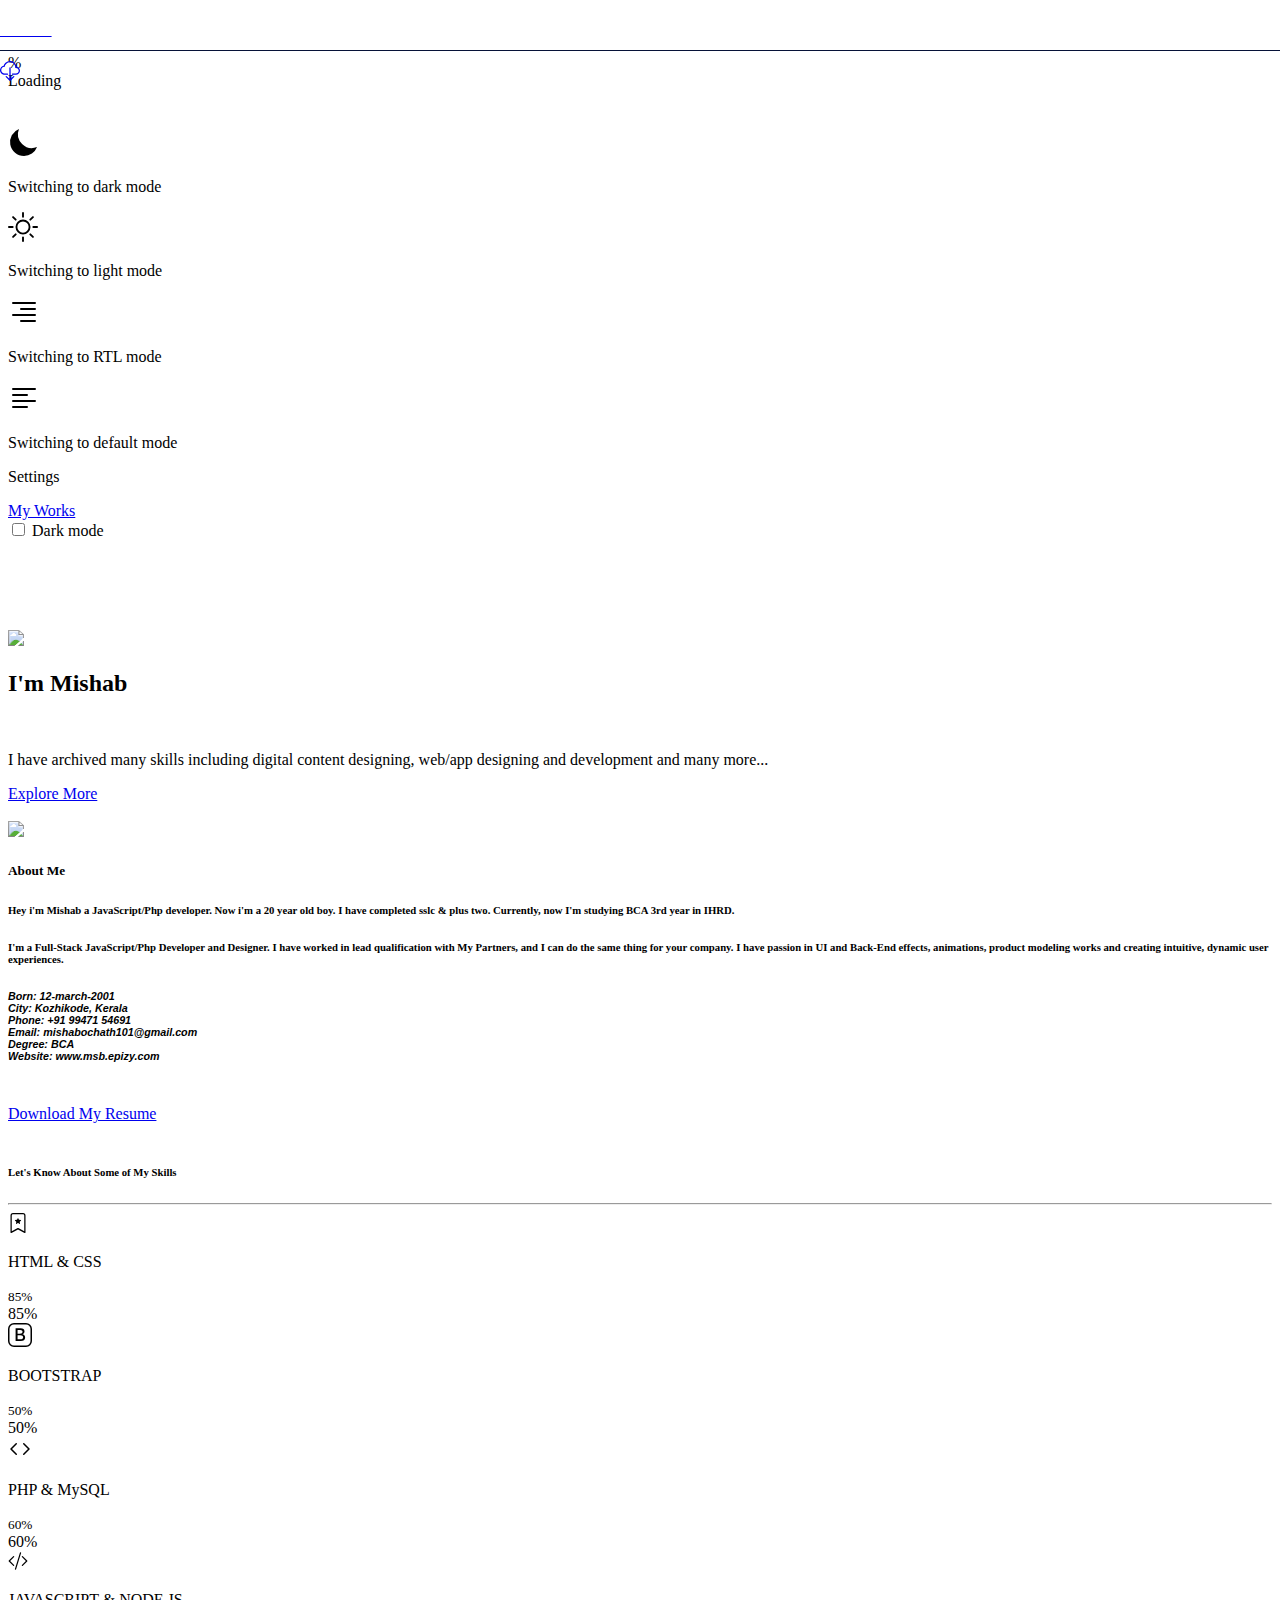
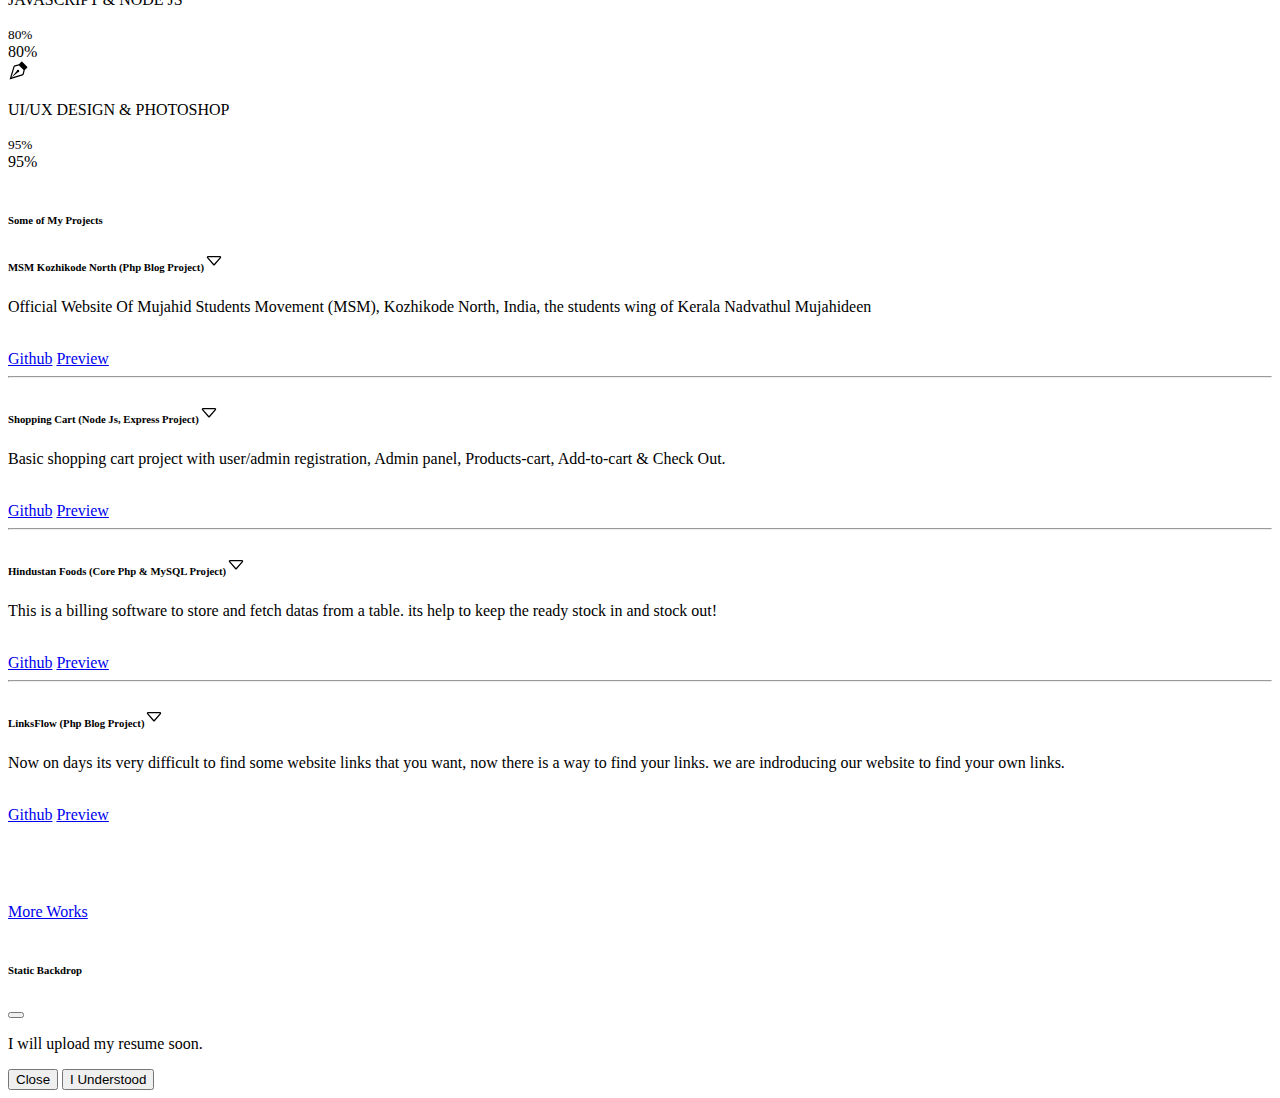
==== index.html @ 10e44c05 "Update index.html" ====
<!DOCTYPE html>
<html lang="en">

<head>
  <meta charset="utf-8">
  <meta name="viewport" content="width=device-width, initial-scale=1">
  <meta name="description" content="Mishab - Web/App Developer & Designer">
  <meta http-equiv="X-UA-Compatible" content="IE=edge">
  <meta name="theme-color" content="#0134d4">
  <meta name="apple-mobile-web-app-capable" content="yes">
  <meta name="apple-mobile-web-app-status-bar-style" content="black">
  <!-- Title-->
  <title>Mishab - Web/App Developer & Designer</title>
  <!-- Fonts-->
  <link rel="preconnect" href="https://fonts.gstatic.com/">
  <link
    href="https://fonts.googleapis.com/css2?family=Public+Sans:ital,wght@0,100;0,200;0,300;0,400;0,500;0,600;0,700;0,800;0,900;1,100;1,200;1,300;1,400;1,500;1,600;1,700;1,800;1,900&amp;display=swap"
    rel="stylesheet">
  <!-- Favicon-->
  <!-- <link rel="icon" href="img/core-img/favicon.ico">
  <link rel="apple-touch-icon" href="img/icons/icon-96x96.png">
  <link rel="apple-touch-icon" sizes="152x152" href="img/icons/icon-152x152.png">
  <link rel="apple-touch-icon" sizes="167x167" href="img/icons/icon-167x167.png">
  <link rel="apple-touch-icon" sizes="180x180" href="img/icons/icon-180x180.png"> -->
  <!-- CSS Libraries-->
  <link rel="stylesheet" href="css/bootstrap.min.css">
  <link rel="stylesheet" href="css/animate.css">
  <link rel="stylesheet" href="css/owl.carousel.min.css">
  <link rel="stylesheet" href="css/font-awesome.min.css">
  <link rel="stylesheet" href="css/bootstrap-icons.css">
  <link rel="stylesheet" href="css/magnific-popup.css">
  <link rel="stylesheet" href="css/ion.rangeSlider.min.css">
  <link rel="stylesheet" href="css/dataTables.bootstrap4.min.css">
  <link rel="stylesheet" href="css/apexcharts.css">
  <link rel="stylesheet" href="css/fontstyle.css">
  <link rel="stylesheet" href="css/prestyle.css">

  <!-- Core Stylesheet-->
  <link rel="stylesheet" href="style.css">
  <!-- Web App Manifest-->
  <link rel="manifest" href="manifest.json">
</head>
<style>
  .header-area {
    -webkit-transition-duration: 500ms;
    transition-duration: 500ms;
    background-color: #ffffff;
    width: 100%;
    height: 50px;
    position: fixed;
    top: 0;
    left: 0;
    right: 0;
    z-index: 1000;
    border-bottom: 1px solid #061238;
  }

  h2.b {
    visibility: hidden;
  }

  .div2 {
    font: 800 40px system-ui;
    font-weight: 600;
    font-size: 2.5rem;
    color: #0e76a8;
    margin-right: 1rem;
  }
</style>

<body>
  <!-- Preloader-->
  <div class="preloader d-flex align-items-center justify-content-center" id="preloader">
    <div class="container1">
      <div class="div2" id="value">100</div>
      <div class="part3">
        %
      </div>
      <div class="part1">
        Loading
      </div>
    </div><br><br>


    <div class="loader">
      <div class="loading">
      </div>
    </div>
  </div>
  <!-- Internet Connection Status-->
  <div class="internet-connection-status" id="internetStatus"></div>
  <div class="dark-mode-switching">
    <div class="d-flex w-100 h-100 align-items-center justify-content-center">
      <div class="dark-mode-text text-center"><svg xmlns="http://www.w3.org/2000/svg" width="32" height="32"
          fill="currentColor" class="bi bi-moon" viewBox="0 0 16 16">
          <path fill-rule="evenodd"
            d="M14.53 10.53a7 7 0 0 1-9.058-9.058A7.003 7.003 0 0 0 8 15a7.002 7.002 0 0 0 6.53-4.47z" />
        </svg>
        <p class="mb-0">Switching to dark mode</p>
      </div>
      <div class="light-mode-text text-center"><svg xmlns="http://www.w3.org/2000/svg" width="30" height="30"
          fill="currentColor" class="bi bi-brightness-high" viewBox="0 0 16 16">
          <path
            d="M8 11a3 3 0 1 1 0-6 3 3 0 0 1 0 6zm0 1a4 4 0 1 0 0-8 4 4 0 0 0 0 8zM8 0a.5.5 0 0 1 .5.5v2a.5.5 0 0 1-1 0v-2A.5.5 0 0 1 8 0zm0 13a.5.5 0 0 1 .5.5v2a.5.5 0 0 1-1 0v-2A.5.5 0 0 1 8 13zm8-5a.5.5 0 0 1-.5.5h-2a.5.5 0 0 1 0-1h2a.5.5 0 0 1 .5.5zM3 8a.5.5 0 0 1-.5.5h-2a.5.5 0 0 1 0-1h2A.5.5 0 0 1 3 8zm10.657-5.657a.5.5 0 0 1 0 .707l-1.414 1.415a.5.5 0 1 1-.707-.708l1.414-1.414a.5.5 0 0 1 .707 0zm-9.193 9.193a.5.5 0 0 1 0 .707L3.05 13.657a.5.5 0 0 1-.707-.707l1.414-1.414a.5.5 0 0 1 .707 0zm9.193 2.121a.5.5 0 0 1-.707 0l-1.414-1.414a.5.5 0 0 1 .707-.707l1.414 1.414a.5.5 0 0 1 0 .707zM4.464 4.465a.5.5 0 0 1-.707 0L2.343 3.05a.5.5 0 1 1 .707-.707l1.414 1.414a.5.5 0 0 1 0 .708z" />
        </svg>
        <p class="mb-0">Switching to light mode</p>
      </div>
    </div>
  </div>
  <!-- RTL mode switching-->
  <div class="rtl-mode-switching">
    <div class="d-flex w-100 h-100 align-items-center justify-content-center">
      <div class="rtl-mode-text text-center"><svg xmlns="http://www.w3.org/2000/svg" width="32" height="32"
          fill="currentColor" class="bi bi-text-right" viewBox="0 0 16 16">
          <path fill-rule="evenodd"
            d="M6 12.5a.5.5 0 0 1 .5-.5h7a.5.5 0 0 1 0 1h-7a.5.5 0 0 1-.5-.5zm-4-3a.5.5 0 0 1 .5-.5h11a.5.5 0 0 1 0 1h-11a.5.5 0 0 1-.5-.5zm4-3a.5.5 0 0 1 .5-.5h7a.5.5 0 0 1 0 1h-7a.5.5 0 0 1-.5-.5zm-4-3a.5.5 0 0 1 .5-.5h11a.5.5 0 0 1 0 1h-11a.5.5 0 0 1-.5-.5z" />
        </svg>
        <p class="mb-0">Switching to RTL mode</p>
      </div>
      <div class="ltr-mode-text text-center"><svg xmlns="http://www.w3.org/2000/svg" width="32" height="32"
          fill="currentColor" class="bi bi-text-left" viewBox="0 0 16 16">
          <path fill-rule="evenodd"
            d="M2 12.5a.5.5 0 0 1 .5-.5h7a.5.5 0 0 1 0 1h-7a.5.5 0 0 1-.5-.5zm0-3a.5.5 0 0 1 .5-.5h11a.5.5 0 0 1 0 1h-11a.5.5 0 0 1-.5-.5zm0-3a.5.5 0 0 1 .5-.5h7a.5.5 0 0 1 0 1h-7a.5.5 0 0 1-.5-.5zm0-3a.5.5 0 0 1 .5-.5h11a.5.5 0 0 1 0 1h-11a.5.5 0 0 1-.5-.5z" />
        </svg>
        <p class="mb-0">Switching to default mode</p>
      </div>
    </div>
  </div>
  <div id="setting-popup-overlay"></div>
  <!-- Setting Popup Card-->
  <div class="card setting-popup-card shadow-lg" id="settingCard">
    <div class="card-body">
      <div class="container">
        <div class="setting-heading d-flex align-items-center justify-content-between mb-3">
          <p class="mb-0">Settings</p><a class="btn-close" id="settingCardClose" href="#"></a>
        </div>
        <!-- <div class="single-setting-panel">
                    <div class="form-check form-switch mb-2">
                        <input class="form-check-input" type="checkbox" id="availabilityStatus" checked>
                        <label class="form-check-label" for="availabilityStatus">Availability status</label>
                    </div>
                </div>-->
        <div class="single-setting-panel">
          <div class="form-check form-switch mb-2">
            <a href="works.html" class="form-check-label" for="sendMeNotifications">My Works</a>
          </div>
        </div>
        <div class="single-setting-panel">
          <div class="form-check form-switch mb-2">
            <input class="form-check-input" type="checkbox" id="darkSwitch">
            <label class="form-check-label" for="darkSwitch">Dark mode</label>
          </div>
        </div>
        <!-- <div class="single-setting-panel">
                    <div class="form-check form-switch">
                        <input class="form-check-input" type="checkbox" id="rtlSwitch">
                        <label class="form-check-label" for="rtlSwitch">RTL mode</label>
                    </div>
                </div> -->
      </div>
    </div>
  </div>

  <div class="header-area bg-dark" id="headerArea">
    <div class="container">
      <!-- Paste your Header Content from here-->
      <!-- # Header Five Layout-->
      <!-- # Copy the code from here ...-->
      <!-- Header Content-->
      <div
        class="header-content header-style-three position-relative d-flex align-items-center justify-content-between">
        <!-- Navbar Toggler-->
        <div class="navbar--toggler" id="settingTriggerBtn">
          <div class="span-wrap"><a class="setting-trigger-btn" id="settingTriggerBtn" href="#"></a><span
              class="d-block"></span><span class="d-block"></span><span class="d-block"></span>
          </div>
        </div>
        <!-- Logo Wrapper-->
        <div class="logo-wrapper mt-2"><a href="index.html">
            <h4>
              <font color="white">Mishab</font>
            </h4>
          </a></div>
        <!-- User Profile-->
        <div class="shadow user-profile-wrapper"><a class="shadow user-profile-trigger-btn" href="#"><svg
              xmlns="http://www.w3.org/2000/svg" width="20" height="20" fill="currentColor" class="bi bi-cloud-download"
              viewBox="0 0 16 16">
              <path
                d="M4.406 1.342A5.53 5.53 0 0 1 8 0c2.69 0 4.923 2 5.166 4.579C14.758 4.804 16 6.137 16 7.773 16 9.569 14.502 11 12.687 11H10a.5.5 0 0 1 0-1h2.688C13.979 10 15 8.988 15 7.773c0-1.216-1.02-2.228-2.313-2.228h-.5v-.5C12.188 2.825 10.328 1 8 1a4.53 4.53 0 0 0-2.941 1.1c-.757.652-1.153 1.438-1.153 2.055v.448l-.445.049C2.064 4.805 1 5.952 1 7.318 1 8.785 2.23 10 3.781 10H6a.5.5 0 0 1 0 1H3.781C1.708 11 0 9.366 0 7.318c0-1.763 1.266-3.223 2.942-3.593.143-.863.698-1.723 1.464-2.383z" />
              <path
                d="M7.646 15.854a.5.5 0 0 0 .708 0l3-3a.5.5 0 0 0-.708-.708L8.5 14.293V5.5a.5.5 0 0 0-1 0v8.793l-2.146-2.147a.5.5 0 0 0-.708.708l3 3z" />
            </svg></a></div>
      </div>
      <!-- # Header Three Layout End-->
    </div>
  </div>
  <!-- Hero Block Wrapper-->
  <div class="hero-block-wrapper bg-dark">
    <!-- Styles--><br><br>
    <div class="hero-block-styles mt-3"><br>
      <div class="hb-styles1" style="background-image: url('img/core-img/dot.png')"></div>
      <div class="hb-styles2"></div>
      <div class="hb-styles3"></div>
    </div>
    <div class="container">
      <!-- Skip Page-->

      <!-- Hero Block Content--><br><br>
      <div class="hero-block-content mt-12"><img class="mb-4" src="img/bg-img/me1.png">
        <h2 class="display-4 text-white mb-1">I'm Mishab</h2>
        <p class="pl-12">
          <font color="white">
            I'm a<br> </font>
          <font color="red">
            <strong>
              <span2></span>
            </strong>
          </font>

        </p>
        <p class="text-white mb-4">I have archived many skills including digital content designing,
          web/app designing and development and many more... </p><a class="btn btn-danger btn-creative btn-lg w-100"
          href="#start">Explore More</a>
      </div>
    </div>
  </div><br>
  <!-- <div class="page-content-wrapper py-3"> -->
  <div class="container">
    <div class="card image-gallery-card direction-rtl mb-12" id="start">
      <div class="card-body"><img class="mb-3 rounded" src="img/bg-img/me2.jpg">
        <strong>
          <h5>About Me</h5>
        </strong>
        <h6>Hey i'm Mishab a JavaScript/Php developer. Now i'm a 20 year old boy. I have completed sslc & plus
          two.
          Currently, now I'm studying BCA 3rd year in IHRD.
        </h6>
        <h6>I'm a Full-Stack JavaScript/Php Developer and Designer. I have worked in lead qualification with
          My Partners, and
          I can do the same thing for your company. I have passion in UI and Back-End effects, animations,
          product
          modeling works
          and creating intuitive, dynamic user experiences.</h6>
        <h6 class="" data-wow-delay=".7s" data-wow-duration="500ms" id="about-icons"
          style="visibility: visible; animation-duration: 500ms; animation-delay: 0.7s; animation-name: fadeInUp; font-family: 'Quicksand', sans-serif;">
          <i class="fa fa-angle-right"><span> Born: </span>12-march-2001</i><br>
          <i class="fa fa-angle-right"><span> City: </span> Kozhikode, Kerala</i><br>
          <i class="fa fa-angle-right"><span> Phone: </span> +91 99471 54691</i><br>
          <i class="fa fa-angle-right"><span> Email: </span> mishabochath101@gmail.com</i><br>
          <i class="fa fa-angle-right"><span> Degree: </span> BCA</i><br>
          <i class="fa fa-angle-right"><span> Website: </span> www.msb.epizy.com</i><br>
        </h6><br><a class="btn btn-primary mb-4" href="#" data-bs-toggle="modal" data-bs-target="#cs">Download
          My
          Resume</a>
      </div>
    </div><br>


    <div class="card">
      <div class="card-body">
        <div class="element-heading mt-1">
          <h6>Let's Know About Some of My Skills</h6>
        </div>
        <hr>


        <!-- Single Skill Progress Bar-->
        <div class="skill-progress-bar d-flex align-items-center">
          <!-- Skill Icon-->
          <div class="skill-icon text-danger shadow-sm"><svg xmlns="http://www.w3.org/2000/svg" width="20" height="20"
              fill="currentColor" class="bi bi-bookmark-star" viewBox="0 0 16 16">
              <path
                d="M7.84 4.1a.178.178 0 0 1 .32 0l.634 1.285a.178.178 0 0 0 .134.098l1.42.206c.145.021.204.2.098.303L9.42 6.993a.178.178 0 0 0-.051.158l.242 1.414a.178.178 0 0 1-.258.187l-1.27-.668a.178.178 0 0 0-.165 0l-1.27.668a.178.178 0 0 1-.257-.187l.242-1.414a.178.178 0 0 0-.05-.158l-1.03-1.001a.178.178 0 0 1 .098-.303l1.42-.206a.178.178 0 0 0 .134-.098L7.84 4.1z" />
              <path
                d="M2 2a2 2 0 0 1 2-2h8a2 2 0 0 1 2 2v13.5a.5.5 0 0 1-.777.416L8 13.101l-5.223 2.815A.5.5 0 0 1 2 15.5V2zm2-1a1 1 0 0 0-1 1v12.566l4.723-2.482a.5.5 0 0 1 .554 0L13 14.566V2a1 1 0 0 0-1-1H4z" />
            </svg>
          </div>
          <!-- Skill Data-->
          <div class="skill-data">
            <!-- Skill Name-->
            <div class="skill-name d-flex align-items-center justify-content-between">
              <p class="mb-1">HTML & CSS</p><small class="mb-1"><span class="counter">85</span>%</small>
            </div>
            <!-- Progress-->
            <div class="progress">
              <div class="progress-bar bg-danger" style="width: 85%;" role="progressbar" aria-valuenow="85"
                aria-valuemin="0" aria-valuemax="100">
                85%</div>
            </div>
          </div>
        </div>

        <!-- Single Skill Progress Bar-->
        <div class="skill-progress-bar d-flex align-items-center">
          <!-- Skill Icon-->
          <div class="skill-icon shadow-sm"><svg width="24" height="24" viewBox="0 0 16 16"
              class="bi bi-bootstrap text-primary" fill="currentColor" xmlns="http://www.w3.org/2000/svg">
              <path fill-rule="evenodd"
                d="M12 1H4a3 3 0 0 0-3 3v8a3 3 0 0 0 3 3h8a3 3 0 0 0 3-3V4a3 3 0 0 0-3-3zM4 0a4 4 0 0 0-4 4v8a4 4 0 0 0 4 4h8a4 4 0 0 0 4-4V4a4 4 0 0 0-4-4H4z" />
              <path fill-rule="evenodd"
                d="M8.537 12H5.062V3.545h3.399c1.587 0 2.543.809 2.543 2.11 0 .884-.65 1.675-1.483 1.816v.1c1.143.117 1.904.931 1.904 2.033 0 1.488-1.084 2.396-2.888 2.396zM6.375 4.658v2.467h1.558c1.16 0 1.764-.428 1.764-1.23 0-.78-.569-1.237-1.541-1.237H6.375zm1.898 6.229H6.375V8.162h1.822c1.236 0 1.887.463 1.887 1.348 0 .896-.627 1.377-1.811 1.377z" />
            </svg>
          </div>
          <!-- Skill Data-->
          <div class="skill-data">
            <!-- Skill Name-->
            <div class="skill-name d-flex align-items-center justify-content-between">
              <p class="mb-1">BOOTSTRAP</p><small class="mb-1"><span class="counter">50</span>%</small>
            </div>
            <!-- Progress-->
            <div class="progress">
              <div class="progress-bar bg-primary" style="width: 50%;" role="progressbar" aria-valuenow="50"
                aria-valuemin="0" aria-valuemax="100">
                50%</div>
            </div>
          </div>
        </div>



        <!-- Single Skill Progress Bar-->
        <div class="skill-progress-bar d-flex align-items-center">
          <!-- Skill Icon-->
          <div class="skill-icon shadow-sm"><svg width="24" height="24" viewBox="0 0 16 16" class="bi bi-code text-dark"
              fill="currentColor" xmlns="http://www.w3.org/2000/svg">
              <path fill-rule="evenodd"
                d="M5.854 4.146a.5.5 0 0 1 0 .708L2.707 8l3.147 3.146a.5.5 0 0 1-.708.708l-3.5-3.5a.5.5 0 0 1 0-.708l3.5-3.5a.5.5 0 0 1 .708 0zm4.292 0a.5.5 0 0 0 0 .708L13.293 8l-3.147 3.146a.5.5 0 0 0 .708.708l3.5-3.5a.5.5 0 0 0 0-.708l-3.5-3.5a.5.5 0 0 0-.708 0z" />
            </svg>
          </div>
          <!-- Skill Data-->
          <div class="skill-data">
            <!-- Skill Name-->
            <div class="skill-name d-flex align-items-center justify-content-between">
              <p class="mb-1">PHP & MySQL </p><small class="mb-1"><span class="counter">60</span>%</small>
            </div>
            <!-- Progress-->
            <div class="progress">
              <div class="progress-bar bg-secondary" style="width: 60%;" role="progressbar" aria-valuenow="60"
                aria-valuemin="0" aria-valuemax="100">
                60%</div>
            </div>
          </div>
        </div>
        <!-- Single Skill Progress Bar-->
        <div class="skill-progress-bar d-flex align-items-center">
          <!-- Skill Icon-->
          <div class="skill-icon text-warning shadow-sm"><svg xmlns="http://www.w3.org/2000/svg" width="20" height="20"
              fill="currentColor" class="bi bi-code-slash" viewBox="0 0 16 16">
              <path
                d="M10.478 1.647a.5.5 0 1 0-.956-.294l-4 13a.5.5 0 0 0 .956.294l4-13zM4.854 4.146a.5.5 0 0 1 0 .708L1.707 8l3.147 3.146a.5.5 0 0 1-.708.708l-3.5-3.5a.5.5 0 0 1 0-.708l3.5-3.5a.5.5 0 0 1 .708 0zm6.292 0a.5.5 0 0 0 0 .708L14.293 8l-3.147 3.146a.5.5 0 0 0 .708.708l3.5-3.5a.5.5 0 0 0 0-.708l-3.5-3.5a.5.5 0 0 0-.708 0z" />
            </svg>
          </div>
          <!-- Skill Data-->
          <div class="skill-data">
            <!-- Skill Name-->
            <div class="skill-name d-flex align-items-center justify-content-between">
              <p class="mb-1">JAVASCRIPT & NODE JS</p><small class="mb-1"><span class="counter">80</span>%</small>
            </div>
            <!-- Progress-->
            <div class="progress">
              <div class="progress-bar bg-warning" style="width: 80%;" role="progressbar" aria-valuenow="80"
                aria-valuemin="0" aria-valuemax="100">
                80%</div>
            </div>
          </div>
        </div>
        <!-- Single Skill Progress Bar-->
        <div class="skill-progress-bar d-flex align-items-center">
          <!-- Skill Icon-->
          <div class="skill-icon text-primary shadow-sm"><svg xmlns="http://www.w3.org/2000/svg" width="20" height="20"
              fill="currentColor" class="bi bi-vector-pen" viewBox="0 0 16 16">
              <path fill-rule="evenodd"
                d="M10.646.646a.5.5 0 0 1 .708 0l4 4a.5.5 0 0 1 0 .708l-1.902 1.902-.829 3.313a1.5 1.5 0 0 1-1.024 1.073L1.254 14.746 4.358 4.4A1.5 1.5 0 0 1 5.43 3.377l3.313-.828L10.646.646zm-1.8 2.908-3.173.793a.5.5 0 0 0-.358.342l-2.57 8.565 8.567-2.57a.5.5 0 0 0 .34-.357l.794-3.174-3.6-3.6z" />
              <path fill-rule="evenodd" d="M2.832 13.228 8 9a1 1 0 1 0-1-1l-4.228 5.168-.026.086.086-.026z" />
            </svg>
          </div>
          <!-- Skill Data-->
          <div class="skill-data">
            <!-- Skill Name-->
            <div class="skill-name d-flex align-items-center justify-content-between">
              <p class="mb-1">UI/UX DESIGN & PHOTOSHOP</p><small class="mb-1"><span class="counter">95</span>%</small>
            </div>
            <!-- Progress-->
            <div class="progress">
              <div class="progress-bar bg-primary" style="width: 95%;" role="progressbar" aria-valuenow="95"
                aria-valuemin="0" aria-valuemax="100">
                95%</div>
            </div>
          </div>
        </div>
      </div>
    </div>
  </div>
  </div>
  </div><br>

  <div class="container">
    <!-- Element Heading-->
    <div class="element-heading mt-3">
      <h6>Some of My Projects</h6>
    </div>
  </div>
  <div class="container">
    <div class="card bg-dark">
      <div class="card-body">
        <div class="accordion accordion-style-four" id="accordionStyle4">
          <!-- Single accordion-->
          <div class="accordion-item">
            <div class="accordion-header" id="accordionTen">
              <h6 data-bs-toggle="collapse" data-bs-target="#accordionStyleTen" aria-expanded="true"
                aria-controls="accordionStyleTen">
                MSM Kozhikode North (Php Blog Project)<svg width="20" height="20" viewBox="0 0 16 16"
                  class="bi bi-caret-down" fill="currentColor" xmlns="http://www.w3.org/2000/svg">
                  <path fill-rule="evenodd"
                    d="M3.204 5L8 10.481 12.796 5H3.204zm-.753.659l4.796 5.48a1 1 0 0 0 1.506 0l4.796-5.48c.566-.647.106-1.659-.753-1.659H3.204a1 1 0 0 0-.753 1.659z" />
                </svg>
              </h6>
            </div>
            <div class="accordion-collapse collapse show" id="accordionStyleTen" aria-labelledby="accordionTen"
              data-bs-parent="#accordionStyle4">
              <div class="accordion-body">
                <p class="mb-0">Official Website Of Mujahid Students Movement (MSM),
                  Kozhikode
                  North, India, the
                  students wing of Kerala Nadvathul Mujahideen</p>
                <br>
                <div class="row">
                  <div class="col-sm-12">
                    <a href="#!" class="btn btn-primary btn-creative">Github</a>
                    <a href="http://msmnorth.com" class="btn btn-success btn-creative ">Preview</a>

                  </div>
                </div>
              </div>
            </div>
          </div>
          <hr>
          <!-- Single accordion-->
          <div class="accordion-item">
            <div class="accordion-header" id="accordion11">
              <h6 class="collapsed" data-bs-toggle="collapse" data-bs-target="#accordionStyle11" aria-expanded="false"
                aria-controls="accordionStyle11">
                Shopping Cart (Node Js, Express Project)<svg width="20" height="20" viewBox="0 0 16 16"
                  class="bi bi-caret-down" fill="currentColor" xmlns="http://www.w3.org/2000/svg">
                  <path fill-rule="evenodd"
                    d="M3.204 5L8 10.481 12.796 5H3.204zm-.753.659l4.796 5.48a1 1 0 0 0 1.506 0l4.796-5.48c.566-.647.106-1.659-.753-1.659H3.204a1 1 0 0 0-.753 1.659z" />
                </svg>
              </h6>
            </div>
            <div class="accordion-collapse collapse" id="accordionStyle11" aria-labelledby="accordion11"
              data-bs-parent="#accordionStyle4">
              <div class="accordion-body">
                <p class="mb-0">Basic shopping cart project with user/admin registration, Admin panel,
                  Products-cart, Add-to-cart & Check Out.</p>
                <br>
                <div class="row">
                  <div class="col-sm-12">
                    <a href="#!" class="btn btn-primary btn-creative">Github</a>
                    <a href="#!" class="btn btn-success btn-creative ">Preview</a>

                  </div>
                </div>
              </div>
            </div>
          </div>
          <hr>
          
           <!-- Single accordion hindustan-->
          <div class="accordion-item">
            <div class="accordion-header" id="accordion11">
              <h6 class="collapsed" data-bs-toggle="collapse" data-bs-target="#accordionStyle11" aria-expanded="false"
                aria-controls="accordionStyle11">
                Hindustan Foods (Core Php & MySQL Project)<svg width="20" height="20" viewBox="0 0 16 16"
                  class="bi bi-caret-down" fill="currentColor" xmlns="http://www.w3.org/2000/svg">
                  <path fill-rule="evenodd"
                    d="M3.204 5L8 10.481 12.796 5H3.204zm-.753.659l4.796 5.48a1 1 0 0 0 1.506 0l4.796-5.48c.566-.647.106-1.659-.753-1.659H3.204a1 1 0 0 0-.753 1.659z" />
                </svg>
              </h6>
            </div>
            <div class="accordion-collapse collapse" id="accordionStyle11" aria-labelledby="accordion11"
              data-bs-parent="#accordionStyle4">
              <div class="accordion-body">
                <p class="mb-0">This is a billing software to store and fetch datas from a table. its help to keep the ready stock in and stock out!</p>
                <br>
                <div class="row">
                  <div class="col-sm-12">
                    <a href="https://github.com/Mishab4you/mishab4you.github.io" class="btn btn-primary btn-creative">Github</a>
                    <a href="#!" class="btn btn-success btn-creative ">Preview</a>

                  </div>
                </div>
              </div>
            </div>
          </div>
          <hr>
          
          <!-- Single accordion LinksFlow-->
          <div class="accordion-item">
            <div class="accordion-header" id="accordion12">
              <h6 class="collapsed" data-bs-toggle="collapse" data-bs-target="#accordionStyle12" aria-expanded="false"
                aria-controls="accordionStyle12">
                LinksFlow (Php Blog Project)<svg width="20" height="20" viewBox="0 0 16 16" class="bi bi-caret-down"
                  fill="currentColor" xmlns="http://www.w3.org/2000/svg">
                  <path fill-rule="evenodd"
                    d="M3.204 5L8 10.481 12.796 5H3.204zm-.753.659l4.796 5.48a1 1 0 0 0 1.506 0l4.796-5.48c.566-.647.106-1.659-.753-1.659H3.204a1 1 0 0 0-.753 1.659z" />
                </svg>
              </h6>
            </div>
            <div class="accordion-collapse collapse" id="accordionStyle12" aria-labelledby="accordion12"
              data-bs-parent="#accordionStyle4">
              <div class="accordion-body">
                <p class="mb-0">Now on days its very difficult to find some website links that you want,
                  now there is a way to find your links. we are indroducing our website to find your
                  own
                  links.</p>
                <br>
                <div class="row">
                  <div class="col-sm-12">
                    <a href="#!" class="btn btn-primary btn-creative">Github</a>
                    <a href="http://linksflow.42web.io/?i=1" class="btn btn-success btn-creative ">Preview</a>

                  </div>
                </div>
              </div>
            </div>
          </div>
        </div>
      </div>
    </div>
  </div>
  <br>
  <div class="container">
    <div class="card bg-dark">
      <div class="card-body">

        <h6>
          <font color="white">Welcome to my designing studio</font>
        </h6>
        <a href="works.html" class="btn btn-danger btn-creative">More Works</a>

      </div>
    </div>
  </div>
  <br>
  <!-- Static Backdrop Modal-->
  <div class="modal fade" id="cs" data-bs-backdrop="static" data-bs-keyboard="false" tabindex="-1"
    aria-labelledby="staticBackdropLabel" aria-hidden="true">
    <div class="modal-dialog modal-dialog-centered">
      <div class="modal-content">
        <div class="modal-header">
          <h6 class="modal-title" id="staticBackdropLabel">Static Backdrop</h6>
          <button class="btn btn-close p-1 ms-auto" type="button" data-bs-dismiss="modal" aria-label="Close"></button>
        </div>
        <div class="modal-body">
          <p class="mb-0">I will upload my resume soon.</p>
        </div>
        <div class="modal-footer">
          <button class="btn btn-sm btn-secondary" type="button" data-bs-dismiss="modal">Close</button>
          <button class="btn btn-sm btn-success" type="button" data-bs-dismiss="modal">I Understood</button>
        </div>
      </div>
    </div>
  </div>



  <!-- All JavaScript Files-->
  <script>
    function animateValue(obj, start, end, duration) {
      let startTimestamp = null;
      const step = (timestamp) => {
        if (!startTimestamp) startTimestamp = timestamp;
        const progress = Math.min((timestamp - startTimestamp) / duration, 1);
        obj.innerHTML = Math.floor(progress * (end - start) + start);
        if (progress < 1) {
          window.requestAnimationFrame(step);
        }
      };
      window.requestAnimationFrame(step);
    }

    const obj = document.getElementById("value");
    animateValue(obj, 0, 100, 3000);
  </script>
  <script src="js/bootstrap.bundle.min.js"></script>
  <script src="js/jquery.min.js"></script>
  <script src="js/default/internet-status.js"></script>
  <script src="js/waypoints.min.js"></script>
  <script src="js/jquery.easing.min.js"></script>
  <script src="js/wow.min.js"></script>
  <script src="js/owl.carousel.min.js"></script>
  <script src="js/jquery.counterup.min.js"></script>
  <script src="js/jquery.countdown.min.js"></script>
  <script src="js/imagesloaded.pkgd.min.js"></script>
  <script src="js/isotope.pkgd.min.js"></script>
  <script src="js/jquery.magnific-popup.min.js"></script>
  <script src="js/default/dark-mode-switch.js"></script>
  <script src="js/ion.rangeSlider.min.js"></script>
  <script src="js/jquery.dataTables.min.js"></script>
  <script src="js/default/active.js"></script>
  <script src="js/default/clipboard.js"></script>
  <script src="js/pwa.js"></script>
</body>

</html>
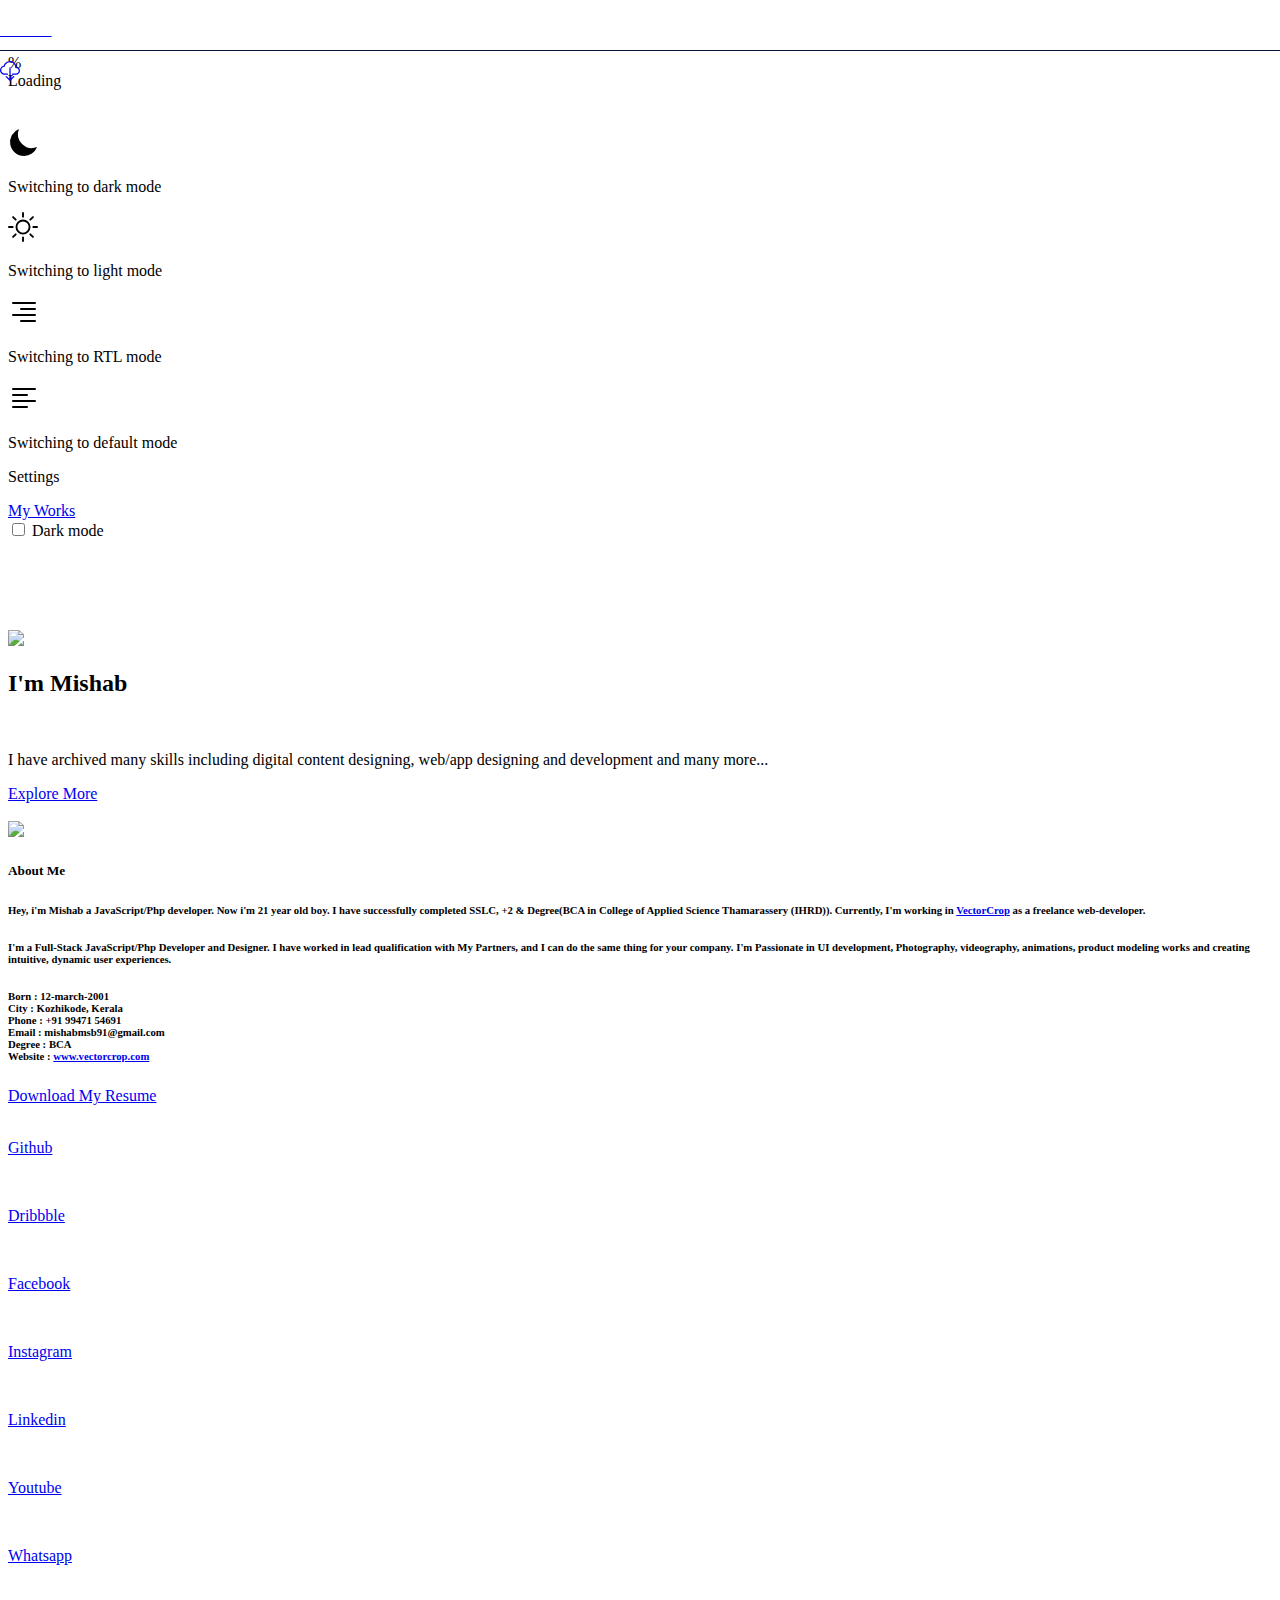
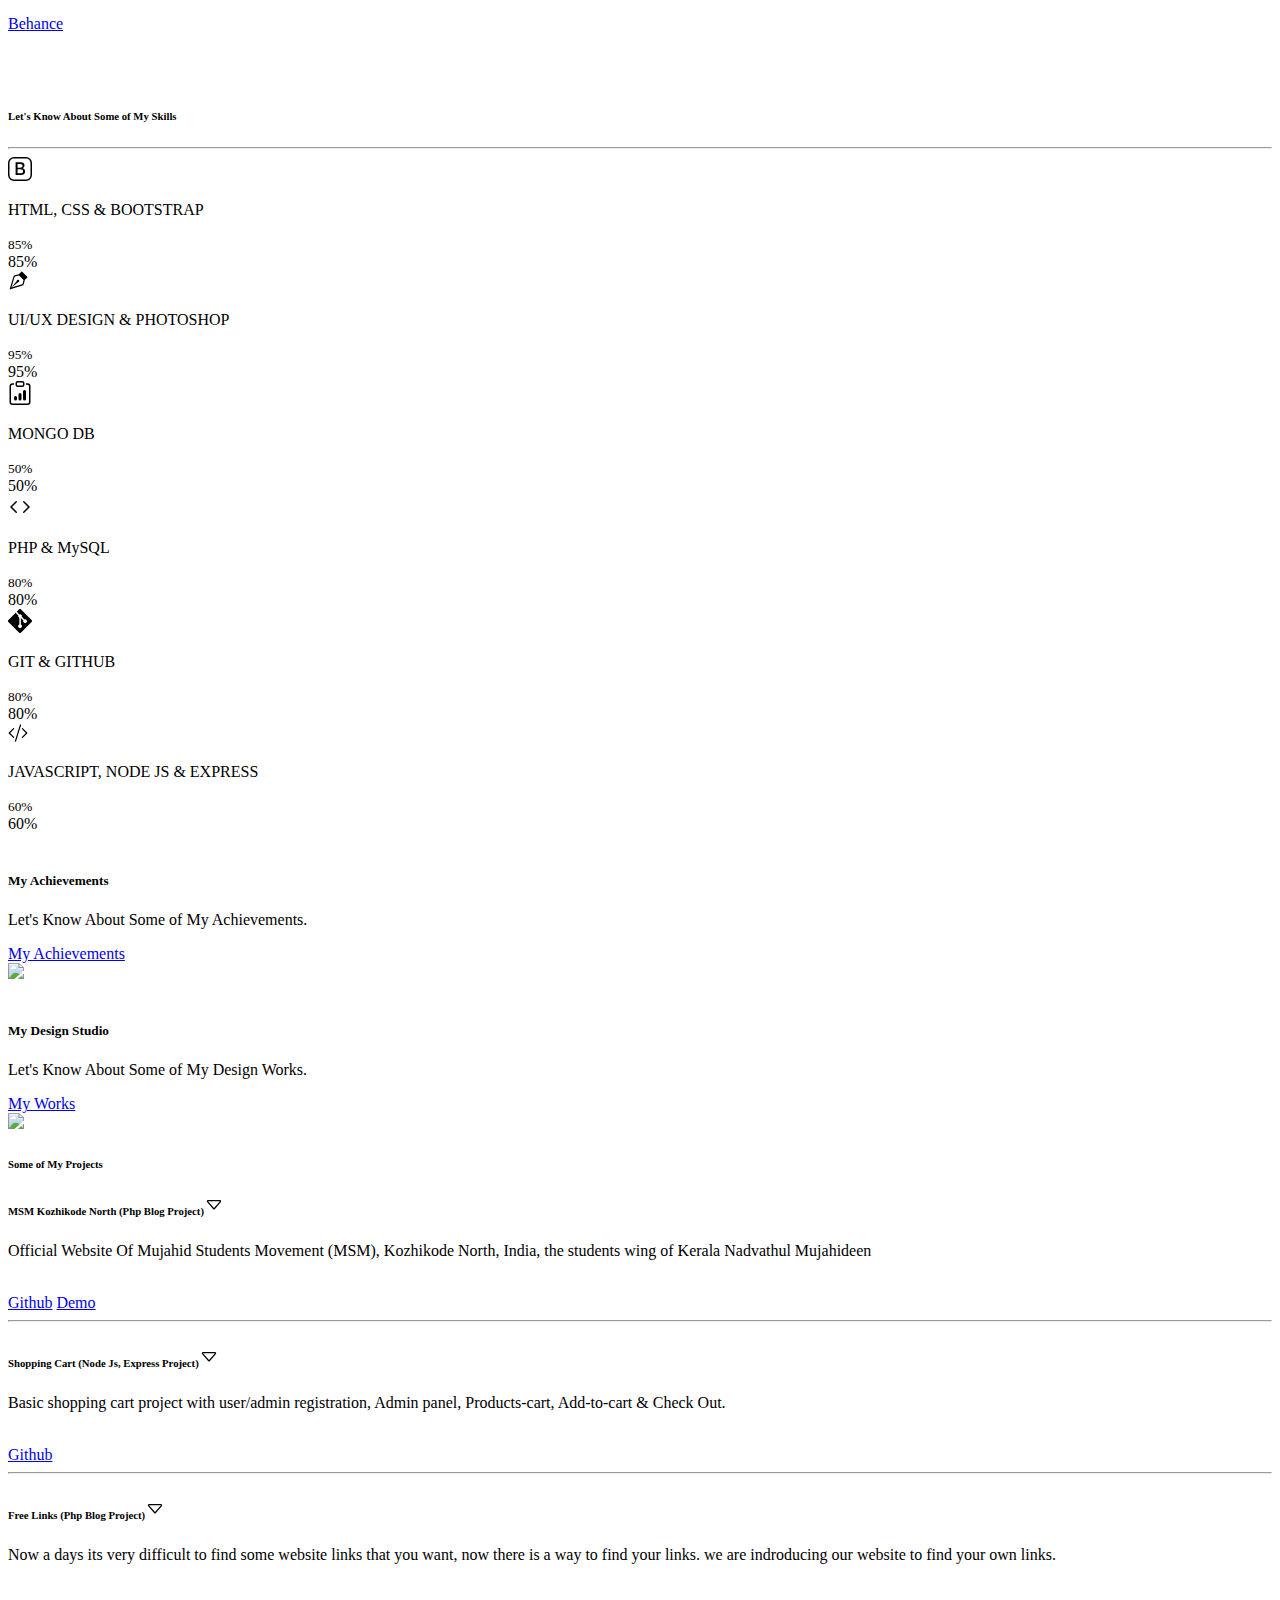
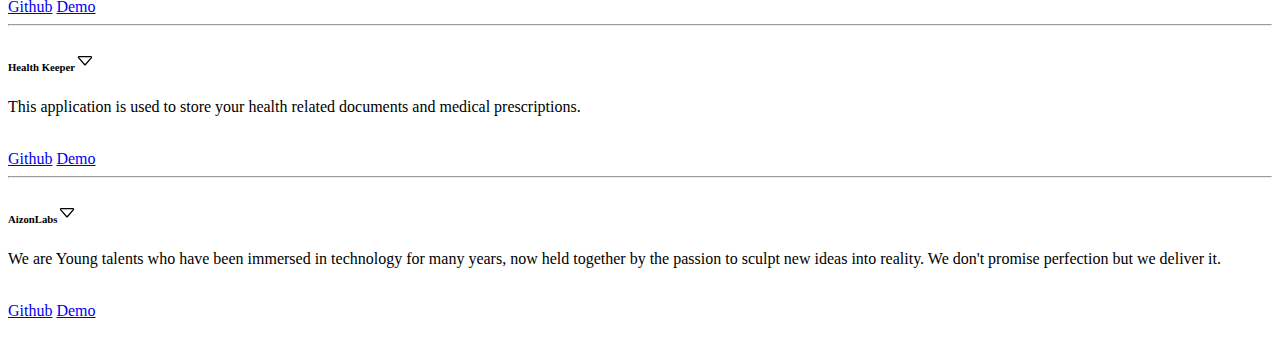
==== commit 994a123b: "just update" ====
--- a/index.html
+++ b/index.html
@@ -23,22 +23,20 @@
   <link rel="apple-touch-icon" sizes="167x167" href="img/icons/icon-167x167.png">
   <link rel="apple-touch-icon" sizes="180x180" href="img/icons/icon-180x180.png"> -->
   <!-- CSS Libraries-->
-  <link rel="stylesheet" href="css/bootstrap.min.css">
-  <link rel="stylesheet" href="css/animate.css">
-  <link rel="stylesheet" href="css/owl.carousel.min.css">
-  <link rel="stylesheet" href="css/font-awesome.min.css">
-  <link rel="stylesheet" href="css/bootstrap-icons.css">
-  <link rel="stylesheet" href="css/magnific-popup.css">
-  <link rel="stylesheet" href="css/ion.rangeSlider.min.css">
-  <link rel="stylesheet" href="css/dataTables.bootstrap4.min.css">
-  <link rel="stylesheet" href="css/apexcharts.css">
-  <link rel="stylesheet" href="css/fontstyle.css">
-  <link rel="stylesheet" href="css/prestyle.css">
+  <link rel="stylesheet" href="assets/css/bootstrap.min.css">
+  <link rel="stylesheet" href="assets/css/animate.css">
+  <link rel="stylesheet" href="assets/css/owl.carousel.min.css">
+  <link rel="stylesheet" href="assets/css/font-awesome.min.css">
+  <link rel="stylesheet" href="assets/css/bootstrap-icons.css">
+  <link rel="stylesheet" href="assets/css/magnific-popup.css">
+  <link rel="stylesheet" href="assets/css/ion.rangeSlider.min.css">
+  <link rel="stylesheet" href="assets/css/dataTables.bootstrap4.min.css">
+  <link rel="stylesheet" href="assets/css/apexcharts.css">
+  <link rel="stylesheet" href="assets/css/fontstyle.css">
+  <link rel="stylesheet" href="assets/css/prestyle.css">
 
   <!-- Core Stylesheet-->
-  <link rel="stylesheet" href="style.css">
-  <!-- Web App Manifest-->
-  <link rel="manifest" href="manifest.json">
+  <link rel="stylesheet" href="assets/style.css">
 </head>
 <style>
   .header-area {
@@ -182,7 +180,7 @@
             </h4>
           </a></div>
         <!-- User Profile-->
-        <div class="shadow user-profile-wrapper"><a class="shadow user-profile-trigger-btn" href="#"><svg
+        <div class="shadow user-profile-wrapper"><a class="shadow user-profile-trigger-btn" href="assets/pdf/Mishab Resume.pdf"><svg
               xmlns="http://www.w3.org/2000/svg" width="20" height="20" fill="currentColor" class="bi bi-cloud-download"
               viewBox="0 0 16 16">
               <path
@@ -198,7 +196,7 @@
   <div class="hero-block-wrapper bg-dark">
     <!-- Styles--><br><br>
     <div class="hero-block-styles mt-3"><br>
-      <div class="hb-styles1" style="background-image: url('img/core-img/dot.png')"></div>
+      <div class="hb-styles1" style="background-image: url('assets/img/core-img/dot.png')"></div>
       <div class="hb-styles2"></div>
       <div class="hb-styles3"></div>
     </div>
@@ -206,7 +204,7 @@
       <!-- Skip Page-->
 
       <!-- Hero Block Content--><br><br>
-      <div class="hero-block-content mt-12"><img class="mb-4" src="img/bg-img/me1.png">
+      <div class="hero-block-content mt-12"><img class="mb-4" src="assets/img/bg-img/me1.png">
         <h2 class="display-4 text-white mb-1">I'm Mishab</h2>
         <p class="pl-12">
           <font color="white">
@@ -227,33 +225,106 @@
   <!-- <div class="page-content-wrapper py-3"> -->
   <div class="container">
     <div class="card image-gallery-card direction-rtl mb-12" id="start">
-      <div class="card-body"><img class="mb-3 rounded" src="img/bg-img/me2.jpg">
+      <div class="card-body"><img class="mb-3 rounded" src="assets/img/bg-img/me2.jpg">
         <strong>
           <h5>About Me</h5>
         </strong>
-        <h6>Hey i'm Mishab a JavaScript/Php developer. Now i'm a 20 year old boy. I have completed sslc & plus
-          two.
-          Currently, now I'm studying BCA 3rd year in IHRD.
+        <h6>Hey, i'm Mishab a JavaScript/Php developer. Now i'm 21 year old boy. I have successfully completed SSLC, +2 & Degree(BCA in College of Applied Science Thamarassery (IHRD)).
+
+          Currently, I'm working in <a href="https://www.vectorcrop.com" target="_____blanck">VectorCrop</a> as a freelance web-developer.
+
         </h6>
         <h6>I'm a Full-Stack JavaScript/Php Developer and Designer. I have worked in lead qualification with
           My Partners, and
-          I can do the same thing for your company. I have passion in UI and Back-End effects, animations,
+          I can do the same thing for your company. I'm Passionate in UI development, Photography, videography, animations,
           product
           modeling works
           and creating intuitive, dynamic user experiences.</h6>
-        <h6 class="" data-wow-delay=".7s" data-wow-duration="500ms" id="about-icons"
-          style="visibility: visible; animation-duration: 500ms; animation-delay: 0.7s; animation-name: fadeInUp; font-family: 'Quicksand', sans-serif;">
-          <i class="fa fa-angle-right"><span> Born: </span>12-march-2001</i><br>
-          <i class="fa fa-angle-right"><span> City: </span> Kozhikode, Kerala</i><br>
-          <i class="fa fa-angle-right"><span> Phone: </span> +91 99471 54691</i><br>
-          <i class="fa fa-angle-right"><span> Email: </span> mishabochath101@gmail.com</i><br>
-          <i class="fa fa-angle-right"><span> Degree: </span> BCA</i><br>
-          <i class="fa fa-angle-right"><span> Website: </span> www.msb.epizy.com</i><br>
-        </h6><br><a class="btn btn-primary mb-4" href="#" data-bs-toggle="modal" data-bs-target="#cs">Download
-          My
-          Resume</a>
-      </div>
-    </div><br>
+        <h6 class="mt-3">
+          <i class="fa fa-angle-right"></i> <span> Born : </span>12-march-2001<br>
+          <i class="fa fa-angle-right"></i> <span> City : </span> Kozhikode, Kerala<br>
+          <i class="fa fa-angle-right"></i> <span> Phone : </span> +91 99471 54691<br>
+          <i class="fa fa-angle-right"></i> <span> Email : </span> mishabmsb91@gmail.com<br>
+          <i class="fa fa-angle-right"></i> <span> Degree : </span> BCA<br>
+          <i class="fa fa-angle-right"></i> <span> Website : </span> <a href="https://www.vectorcrop.com" target="_____blanck">www.vectorcrop.com</a> </h6>
+          <a class="btn btn-primary mt-3 mb-5" href="assets/pdf/Mishab Resume.pdf">Download
+            My
+            Resume</a><br>
+              <div class="row g-3">
+                <div class="col-3">
+
+                  <a href="https://github.com/Mishab4you" target="_____blanck"><div class="feature-card text-center">
+                   <div class="card shadow mx-auto"><img src="assets/img/social/github.png" alt=""></div>
+                    <p class="mb-0">Github</p>
+                  </div></a>
+
+                </div>
+                <div class="col-3">
+                  <a href="https://dribbble.com/Mis_hab" target="_____blanck">
+                  <div class="feature-card mx-auto text-center">
+                    <div class="card shadow mx-auto"><img src="assets/img/social/dribbble.png" alt=""></div>
+                    <p class="mb-0">Dribbble</p>
+                  </div>
+</a>
+                </div>
+                <div class="col-3">
+                  <a href="https://www.facebook.com/MISHAB.MSB008/" target="_____blanck">
+                  <div class="feature-card mx-auto text-center">
+                    <div class="card shadow mx-auto"><img src="assets/img/social/facebook.png" alt=""></div>
+                    <p class="mb-0">Facebook </p>
+                  </div>
+</a>
+                </div>
+                <div class="col-3">
+                  <a href="https://www.instagram.com/mis_hab.o/" target="_____blanck">
+                  <div class="feature-card mx-auto text-center">
+                    <div class="card shadow mx-auto"><img src="assets/img/social/instagram.png" alt=""></div>
+                    <p class="mb-0">Instagram</p>
+                  </div>
+</a>
+                </div>
+                <div class="col-3">
+                  <a href="https://www.linkedin.com/in/mishab-msb-4aa6b6201/" target="_____blanck">
+                  <div class="feature-card mx-auto text-center">
+                    <div class="card shadow mx-auto"><img src="assets/img/social/linkedin.png" alt=""></div>
+                    <p class="mb-0">Linkedin</p>
+                  </div>
+</a>
+                </div>
+                <div class="col-3">
+                  <a href="https://www.youtube.com/channel/UCsBAJimRq5wQDG3hjg7vHyw" target="_____blanck">
+                  <div class="feature-card mx-auto text-center">
+                    <div class="card shadow mx-auto"><img src="assets/img/social/youtube.png" alt=""></div>
+                    <p class="mb-0">Youtube</p>
+                  </div>
+</a>
+                </div>
+                <div class="col-3">
+                  <a href="https://api.whatsapp.com/send/?phone=9947154691&text&app_absent=0" target="_____blanck">
+                  <div class="feature-card mx-auto text-center">
+                    <div class="card shadow mx-auto"><img src="assets/img/social/whatsapp.png" alt=""></div>
+                    <p class="mb-0">Whatsapp</p>
+                  </div>
+</a>
+                </div>
+                <div class="col-3">
+                  <a href="https://www.behance.net/mis-hab" target="_____blanck">
+                  <div class="feature-card mx-auto text-center">
+                    <div class="card shadow mx-auto"><img src="assets/img/social/behance.png" alt=""></div>
+                    <p class="mb-0">Behance</p>
+                  </div>
+</a>
+                </div>
+             
+              </div><br>
+           
+
+
+
+     
+      </div>
+    </div>
+    <br>
 
 
     <div class="card">
@@ -267,19 +338,20 @@
         <!-- Single Skill Progress Bar-->
         <div class="skill-progress-bar d-flex align-items-center">
           <!-- Skill Icon-->
-          <div class="skill-icon text-danger shadow-sm"><svg xmlns="http://www.w3.org/2000/svg" width="20" height="20"
-              fill="currentColor" class="bi bi-bookmark-star" viewBox="0 0 16 16">
-              <path
-                d="M7.84 4.1a.178.178 0 0 1 .32 0l.634 1.285a.178.178 0 0 0 .134.098l1.42.206c.145.021.204.2.098.303L9.42 6.993a.178.178 0 0 0-.051.158l.242 1.414a.178.178 0 0 1-.258.187l-1.27-.668a.178.178 0 0 0-.165 0l-1.27.668a.178.178 0 0 1-.257-.187l.242-1.414a.178.178 0 0 0-.05-.158l-1.03-1.001a.178.178 0 0 1 .098-.303l1.42-.206a.178.178 0 0 0 .134-.098L7.84 4.1z" />
-              <path
-                d="M2 2a2 2 0 0 1 2-2h8a2 2 0 0 1 2 2v13.5a.5.5 0 0 1-.777.416L8 13.101l-5.223 2.815A.5.5 0 0 1 2 15.5V2zm2-1a1 1 0 0 0-1 1v12.566l4.723-2.482a.5.5 0 0 1 .554 0L13 14.566V2a1 1 0 0 0-1-1H4z" />
-            </svg>
-          </div>
+              <!-- Skill Icon-->
+              <div class="skill-icon shadow-sm"><svg width="24" height="24" viewBox="0 0 16 16"
+                class="bi bi-bootstrap text-primary" fill="currentColor" xmlns="http://www.w3.org/2000/svg">
+                <path fill-rule="evenodd"
+                  d="M12 1H4a3 3 0 0 0-3 3v8a3 3 0 0 0 3 3h8a3 3 0 0 0 3-3V4a3 3 0 0 0-3-3zM4 0a4 4 0 0 0-4 4v8a4 4 0 0 0 4 4h8a4 4 0 0 0 4-4V4a4 4 0 0 0-4-4H4z" />
+                <path fill-rule="evenodd"
+                  d="M8.537 12H5.062V3.545h3.399c1.587 0 2.543.809 2.543 2.11 0 .884-.65 1.675-1.483 1.816v.1c1.143.117 1.904.931 1.904 2.033 0 1.488-1.084 2.396-2.888 2.396zM6.375 4.658v2.467h1.558c1.16 0 1.764-.428 1.764-1.23 0-.78-.569-1.237-1.541-1.237H6.375zm1.898 6.229H6.375V8.162h1.822c1.236 0 1.887.463 1.887 1.348 0 .896-.627 1.377-1.811 1.377z" />
+              </svg>
+            </div>
           <!-- Skill Data-->
           <div class="skill-data">
             <!-- Skill Name-->
             <div class="skill-name d-flex align-items-center justify-content-between">
-              <p class="mb-1">HTML & CSS</p><small class="mb-1"><span class="counter">85</span>%</small>
+              <p class="mb-1">HTML, CSS & BOOTSTRAP</p><small class="mb-1"><span class="counter">85</span>%</small>
             </div>
             <!-- Progress-->
             <div class="progress">
@@ -290,22 +362,46 @@
           </div>
         </div>
 
+
+               <!-- Single Skill Progress Bar-->
+               <div class="skill-progress-bar d-flex align-items-center">
+                <!-- Skill Icon-->
+                <div class="skill-icon text-primary shadow-sm"><svg xmlns="http://www.w3.org/2000/svg" width="20" height="20"
+                    fill="currentColor" class="bi bi-vector-pen" viewBox="0 0 16 16">
+                    <path fill-rule="evenodd"
+                      d="M10.646.646a.5.5 0 0 1 .708 0l4 4a.5.5 0 0 1 0 .708l-1.902 1.902-.829 3.313a1.5 1.5 0 0 1-1.024 1.073L1.254 14.746 4.358 4.4A1.5 1.5 0 0 1 5.43 3.377l3.313-.828L10.646.646zm-1.8 2.908-3.173.793a.5.5 0 0 0-.358.342l-2.57 8.565 8.567-2.57a.5.5 0 0 0 .34-.357l.794-3.174-3.6-3.6z" />
+                    <path fill-rule="evenodd" d="M2.832 13.228 8 9a1 1 0 1 0-1-1l-4.228 5.168-.026.086.086-.026z" />
+                  </svg>
+                </div>
+                <!-- Skill Data-->
+                <div class="skill-data">
+                  <!-- Skill Name-->
+                  <div class="skill-name d-flex align-items-center justify-content-between">
+                    <p class="mb-1">UI/UX DESIGN & PHOTOSHOP</p><small class="mb-1"><span class="counter">95</span>%</small>
+                  </div>
+                  <!-- Progress-->
+                  <div class="progress">
+                    <div class="progress-bar bg-primary" style="width: 95%;" role="progressbar" aria-valuenow="95"
+                      aria-valuemin="0" aria-valuemax="100">
+                      95%</div>
+                  </div>
+                </div>
+              </div>
+
         <!-- Single Skill Progress Bar-->
         <div class="skill-progress-bar d-flex align-items-center">
           <!-- Skill Icon-->
-          <div class="skill-icon shadow-sm"><svg width="24" height="24" viewBox="0 0 16 16"
-              class="bi bi-bootstrap text-primary" fill="currentColor" xmlns="http://www.w3.org/2000/svg">
-              <path fill-rule="evenodd"
-                d="M12 1H4a3 3 0 0 0-3 3v8a3 3 0 0 0 3 3h8a3 3 0 0 0 3-3V4a3 3 0 0 0-3-3zM4 0a4 4 0 0 0-4 4v8a4 4 0 0 0 4 4h8a4 4 0 0 0 4-4V4a4 4 0 0 0-4-4H4z" />
-              <path fill-rule="evenodd"
-                d="M8.537 12H5.062V3.545h3.399c1.587 0 2.543.809 2.543 2.11 0 .884-.65 1.675-1.483 1.816v.1c1.143.117 1.904.931 1.904 2.033 0 1.488-1.084 2.396-2.888 2.396zM6.375 4.658v2.467h1.558c1.16 0 1.764-.428 1.764-1.23 0-.78-.569-1.237-1.541-1.237H6.375zm1.898 6.229H6.375V8.162h1.822c1.236 0 1.887.463 1.887 1.348 0 .896-.627 1.377-1.811 1.377z" />
-            </svg>
+          <div class="skill-icon shadow-sm "><svg xmlns="http://www.w3.org/2000/svg" width="24" height="24" fill="currentColor" class="bi bi-clipboard-data text-danger" viewBox="0 0 16 16">
+            <path d="M4 11a1 1 0 1 1 2 0v1a1 1 0 1 1-2 0v-1zm6-4a1 1 0 1 1 2 0v5a1 1 0 1 1-2 0V7zM7 9a1 1 0 0 1 2 0v3a1 1 0 1 1-2 0V9z"/>
+            <path d="M4 1.5H3a2 2 0 0 0-2 2V14a2 2 0 0 0 2 2h10a2 2 0 0 0 2-2V3.5a2 2 0 0 0-2-2h-1v1h1a1 1 0 0 1 1 1V14a1 1 0 0 1-1 1H3a1 1 0 0 1-1-1V3.5a1 1 0 0 1 1-1h1v-1z"/>
+            <path d="M9.5 1a.5.5 0 0 1 .5.5v1a.5.5 0 0 1-.5.5h-3a.5.5 0 0 1-.5-.5v-1a.5.5 0 0 1 .5-.5h3zm-3-1A1.5 1.5 0 0 0 5 1.5v1A1.5 1.5 0 0 0 6.5 4h3A1.5 1.5 0 0 0 11 2.5v-1A1.5 1.5 0 0 0 9.5 0h-3z"/>
+          </svg>
           </div>
           <!-- Skill Data-->
           <div class="skill-data">
             <!-- Skill Name-->
             <div class="skill-name d-flex align-items-center justify-content-between">
-              <p class="mb-1">BOOTSTRAP</p><small class="mb-1"><span class="counter">50</span>%</small>
+              <p class="mb-1">MONGO DB</p><small class="mb-1"><span class="counter">50</span>%</small>
             </div>
             <!-- Progress-->
             <div class="progress">
@@ -315,8 +411,6 @@
             </div>
           </div>
         </div>
-
-
 
         <!-- Single Skill Progress Bar-->
         <div class="skill-progress-bar d-flex align-items-center">
@@ -331,16 +425,41 @@
           <div class="skill-data">
             <!-- Skill Name-->
             <div class="skill-name d-flex align-items-center justify-content-between">
-              <p class="mb-1">PHP & MySQL </p><small class="mb-1"><span class="counter">60</span>%</small>
+              <p class="mb-1">PHP & MySQL </p><small class="mb-1"><span class="counter">80</span>%</small>
             </div>
             <!-- Progress-->
             <div class="progress">
-              <div class="progress-bar bg-secondary" style="width: 60%;" role="progressbar" aria-valuenow="60"
+              <div class="progress-bar bg-dark" style="width: 80%;" role="progressbar" aria-valuenow="60"
                 aria-valuemin="0" aria-valuemax="100">
-                60%</div>
-            </div>
-          </div>
-        </div>
+                80%</div>
+            </div>
+          </div>
+        </div>
+
+
+                  <!-- Single Skill Progress Bar-->
+                  <div class="skill-progress-bar d-flex align-items-center">
+                    <!-- Skill Icon-->
+                    <div class="skill-icon shadow-sm text-danger"><svg xmlns="http://www.w3.org/2000/svg" width="24" height="24" fill="currentColor" class="bi bi-git" viewBox="0 0 16 16">
+                      <path d="M15.698 7.287 8.712.302a1.03 1.03 0 0 0-1.457 0l-1.45 1.45 1.84 1.84a1.223 1.223 0 0 1 1.55 1.56l1.773 1.774a1.224 1.224 0 0 1 1.267 2.025 1.226 1.226 0 0 1-2.002-1.334L8.58 5.963v4.353a1.226 1.226 0 1 1-1.008-.036V5.887a1.226 1.226 0 0 1-.666-1.608L5.093 2.465l-4.79 4.79a1.03 1.03 0 0 0 0 1.457l6.986 6.986a1.03 1.03 0 0 0 1.457 0l6.953-6.953a1.031 1.031 0 0 0 0-1.457"/>
+                    </svg>
+                    </div>
+                    <!-- Skill Data-->
+                    <div class="skill-data">
+                      <!-- Skill Name-->
+                      <div class="skill-name d-flex align-items-center justify-content-between">
+                        <p class="mb-1">GIT & GITHUB </p><small class="mb-1"><span class="counter">80</span>%</small>
+                      </div>
+                      <!-- Progress-->
+                      <div class="progress">
+                        <div class="progress-bar bg-secondary" style="width: 80%;" role="progressbar" aria-valuenow="60"
+                          aria-valuemin="0" aria-valuemax="100">
+                          80%</div>
+                      </div>
+                    </div>
+                  </div>
+
+
         <!-- Single Skill Progress Bar-->
         <div class="skill-progress-bar d-flex align-items-center">
           <!-- Skill Icon-->
@@ -354,45 +473,55 @@
           <div class="skill-data">
             <!-- Skill Name-->
             <div class="skill-name d-flex align-items-center justify-content-between">
-              <p class="mb-1">JAVASCRIPT & NODE JS</p><small class="mb-1"><span class="counter">80</span>%</small>
+              <p class="mb-1">JAVASCRIPT, NODE JS & EXPRESS</p><small class="mb-1"><span class="counter">60</span>%</small>
             </div>
             <!-- Progress-->
             <div class="progress">
-              <div class="progress-bar bg-warning" style="width: 80%;" role="progressbar" aria-valuenow="80"
+              <div class="progress-bar bg-warning" style="width: 60%;" role="progressbar" aria-valuenow="80"
                 aria-valuemin="0" aria-valuemax="100">
-                80%</div>
-            </div>
-          </div>
-        </div>
-        <!-- Single Skill Progress Bar-->
-        <div class="skill-progress-bar d-flex align-items-center">
-          <!-- Skill Icon-->
-          <div class="skill-icon text-primary shadow-sm"><svg xmlns="http://www.w3.org/2000/svg" width="20" height="20"
-              fill="currentColor" class="bi bi-vector-pen" viewBox="0 0 16 16">
-              <path fill-rule="evenodd"
-                d="M10.646.646a.5.5 0 0 1 .708 0l4 4a.5.5 0 0 1 0 .708l-1.902 1.902-.829 3.313a1.5 1.5 0 0 1-1.024 1.073L1.254 14.746 4.358 4.4A1.5 1.5 0 0 1 5.43 3.377l3.313-.828L10.646.646zm-1.8 2.908-3.173.793a.5.5 0 0 0-.358.342l-2.57 8.565 8.567-2.57a.5.5 0 0 0 .34-.357l.794-3.174-3.6-3.6z" />
-              <path fill-rule="evenodd" d="M2.832 13.228 8 9a1 1 0 1 0-1-1l-4.228 5.168-.026.086.086-.026z" />
-            </svg>
-          </div>
-          <!-- Skill Data-->
-          <div class="skill-data">
-            <!-- Skill Name-->
-            <div class="skill-name d-flex align-items-center justify-content-between">
-              <p class="mb-1">UI/UX DESIGN & PHOTOSHOP</p><small class="mb-1"><span class="counter">95</span>%</small>
-            </div>
-            <!-- Progress-->
-            <div class="progress">
-              <div class="progress-bar bg-primary" style="width: 95%;" role="progressbar" aria-valuenow="95"
-                aria-valuemin="0" aria-valuemax="100">
-                95%</div>
-            </div>
-          </div>
-        </div>
-      </div>
-    </div>
-  </div>
-  </div>
+                60%</div>
+            </div>
+          </div>
+        </div>
+ 
+      </div>
+    </div>
+  </div>
+  </div>
+  </div>
+  <br>
+  <div class="container">
+    <div class="card service-card bg-primary bg-gradient ">
+      <div class="card-body">
+        <div class="d-flex align-items-center">
+          <div class="service-text">
+            <h5>My Achievements</h5>
+            <p class="">Let's Know About Some of My Achievements.</p>
+            <a href="achievements.html" class="btn btn-danger  w-100 btn-creative">My Achievements</a>
+
+          </div>
+
+          <div class="service-img"><img src="assets/img/bg-img/trophy.png" style="height: auto; width: 200px;"></div>
+        </div>
+      </div>
+    </div>
   </div><br>
+  <div class="container">
+    <div class="card service-card bg-dark bg-gradient mb-3">
+      <div class="card-body">
+        <div class="d-flex align-items-center">
+          <div class="service-text">
+            <h5>My Design Studio</h5>
+            <p class="">Let's Know About Some of My Design Works.</p>
+            <a href="works.html" class="btn btn-primary w-100 btn-creative">My Works</a>
+
+          </div>
+
+          <div class="service-img"><img src="assets/img/bg-img/design.png" style="height: auto; width: 200px;"></div>
+        </div>
+      </div>
+    </div>
+  </div>
 
   <div class="container">
     <!-- Element Heading-->
@@ -426,8 +555,8 @@
                 <br>
                 <div class="row">
                   <div class="col-sm-12">
-                    <a href="#!" class="btn btn-primary btn-creative">Github</a>
-                    <a href="http://msmnorth.com" class="btn btn-success btn-creative ">Preview</a>
+                    <a href="https://github.com/Mishab4you/msmnorth" target="_blank" class="btn btn-primary btn-creative">Github</a>
+                    <a href="http://msmnorth.com" target="_blank" class="btn btn-success btn-creative ">Demo</a>
 
                   </div>
                 </div>
@@ -455,8 +584,8 @@
                 <br>
                 <div class="row">
                   <div class="col-sm-12">
-                    <a href="#!" class="btn btn-primary btn-creative">Github</a>
-                    <a href="#!" class="btn btn-success btn-creative ">Preview</a>
+                    <a href="https://github.com/Mishab4you/Shopping-Cart" target="_blank" class="btn btn-primary btn-creative">Github</a>
+                    <!-- <a href="#!" class="btn btn-success btn-creative ">Demo</a> -->
 
                   </div>
                 </div>
@@ -464,42 +593,12 @@
             </div>
           </div>
           <hr>
-          
-           <!-- Single accordion hindustan-->
-          <div class="accordion-item">
-            <div class="accordion-header" id="accordion11">
-              <h6 class="collapsed" data-bs-toggle="collapse" data-bs-target="#accordionStyle11" aria-expanded="false"
-                aria-controls="accordionStyle11">
-                Hindustan Foods (Core Php & MySQL Project)<svg width="20" height="20" viewBox="0 0 16 16"
-                  class="bi bi-caret-down" fill="currentColor" xmlns="http://www.w3.org/2000/svg">
-                  <path fill-rule="evenodd"
-                    d="M3.204 5L8 10.481 12.796 5H3.204zm-.753.659l4.796 5.48a1 1 0 0 0 1.506 0l4.796-5.48c.566-.647.106-1.659-.753-1.659H3.204a1 1 0 0 0-.753 1.659z" />
-                </svg>
-              </h6>
-            </div>
-            <div class="accordion-collapse collapse" id="accordionStyle11" aria-labelledby="accordion11"
-              data-bs-parent="#accordionStyle4">
-              <div class="accordion-body">
-                <p class="mb-0">This is a billing software to store and fetch datas from a table. its help to keep the ready stock in and stock out!</p>
-                <br>
-                <div class="row">
-                  <div class="col-sm-12">
-                    <a href="https://github.com/Mishab4you/mishab4you.github.io" class="btn btn-primary btn-creative">Github</a>
-                    <a href="#!" class="btn btn-success btn-creative ">Preview</a>
-
-                  </div>
-                </div>
-              </div>
-            </div>
-          </div>
-          <hr>
-          
-          <!-- Single accordion LinksFlow-->
+          <!-- Single accordion-->
           <div class="accordion-item">
             <div class="accordion-header" id="accordion12">
               <h6 class="collapsed" data-bs-toggle="collapse" data-bs-target="#accordionStyle12" aria-expanded="false"
                 aria-controls="accordionStyle12">
-                LinksFlow (Php Blog Project)<svg width="20" height="20" viewBox="0 0 16 16" class="bi bi-caret-down"
+                Free Links (Php Blog Project)<svg width="20" height="20" viewBox="0 0 16 16" class="bi bi-caret-down"
                   fill="currentColor" xmlns="http://www.w3.org/2000/svg">
                   <path fill-rule="evenodd"
                     d="M3.204 5L8 10.481 12.796 5H3.204zm-.753.659l4.796 5.48a1 1 0 0 0 1.506 0l4.796-5.48c.566-.647.106-1.659-.753-1.659H3.204a1 1 0 0 0-.753 1.659z" />
@@ -509,41 +608,91 @@
             <div class="accordion-collapse collapse" id="accordionStyle12" aria-labelledby="accordion12"
               data-bs-parent="#accordionStyle4">
               <div class="accordion-body">
-                <p class="mb-0">Now on days its very difficult to find some website links that you want,
+                <p class="mb-0">Now a days its very difficult to find some website links that you want,
                   now there is a way to find your links. we are indroducing our website to find your
                   own
                   links.</p>
                 <br>
                 <div class="row">
                   <div class="col-sm-12">
-                    <a href="#!" class="btn btn-primary btn-creative">Github</a>
-                    <a href="http://linksflow.42web.io/?i=1" class="btn btn-success btn-creative ">Preview</a>
+                    <a href="https://github.com/Mishab4you/linksflow" target="_blank" class="btn btn-primary btn-creative">Github</a>
+                    <a href="http://freelink.epizy.com" target="_blank" class="btn btn-success btn-creative ">Demo</a>
 
                   </div>
                 </div>
               </div>
             </div>
           </div>
-        </div>
-      </div>
-    </div>
-  </div>
-  <br>
-  <div class="container">
-    <div class="card bg-dark">
-      <div class="card-body">
-
-        <h6>
-          <font color="white">Welcome to my designing studio</font>
-        </h6>
-        <a href="works.html" class="btn btn-danger btn-creative">More Works</a>
-
-      </div>
-    </div>
-  </div>
-  <br>
+
+          <hr>
+          <!-- Single accordion-->
+          <div class="accordion-item">
+            <div class="accordion-header" id="accordion13">
+              <h6 class="collapsed" data-bs-toggle="collapse" data-bs-target="#accordionStyle13" aria-expanded="false"
+                aria-controls="accordionStyle13">
+                Health Keeper<svg width="20" height="20" viewBox="0 0 16 16" class="bi bi-caret-down"
+                  fill="currentColor" xmlns="http://www.w3.org/2000/svg">
+                  <path fill-rule="evenodd"
+                    d="M3.204 5L8 10.481 12.796 5H3.204zm-.753.659l4.796 5.48a1 1 0 0 0 1.506 0l4.796-5.48c.566-.647.106-1.659-.753-1.659H3.204a1 1 0 0 0-.753 1.659z" />
+                </svg>
+              </h6>
+            </div>
+            <div class="accordion-collapse collapse" id="accordionStyle13" aria-labelledby="accordion13"
+              data-bs-parent="#accordionStyle4">
+              <div class="accordion-body">
+                <p class="mb-0">This application is used to store your health related documents and medical prescriptions.</p>
+                <br>
+                <div class="row">
+                  <div class="col-sm-12">
+                    <a href="https://github.com/Mishab4you/Health-Keeper" target="_blank" class="btn btn-primary btn-creative">Github</a>
+                    <a href="http://healthkeeper.epizy.com/" target="_blank" class="btn btn-success btn-creative ">Demo</a>
+
+                  </div>
+                </div>
+              </div>
+            </div>
+          </div>
+
+          <hr>
+          <!-- Single accordion-->
+          <div class="accordion-item">
+            <div class="accordion-header" id="accordion14">
+              <h6 class="collapsed" data-bs-toggle="collapse" data-bs-target="#accordionStyle14" aria-expanded="false"
+                aria-controls="accordionStyle14">
+                AizonLabs<svg width="20" height="20" viewBox="0 0 16 16" class="bi bi-caret-down"
+                  fill="currentColor" xmlns="http://www.w3.org/2000/svg">
+                  <path fill-rule="evenodd"
+                    d="M3.204 5L8 10.481 12.796 5H3.204zm-.753.659l4.796 5.48a1 1 0 0 0 1.506 0l4.796-5.48c.566-.647.106-1.659-.753-1.659H3.204a1 1 0 0 0-.753 1.659z" />
+                </svg>
+              </h6>
+            </div>
+            <div class="accordion-collapse collapse" id="accordionStyle14" aria-labelledby="accordion14"
+              data-bs-parent="#accordionStyle4">
+              <div class="accordion-body">
+                <p class="mb-0">We are Young talents who have been immersed in technology for many years, now held together by the passion to sculpt new ideas into reality. We don't promise perfection but we deliver it.</p>
+                <br>
+                <div class="row">
+                  <div class="col-sm-12">
+                    <a href="https://github.com/Mishab4you/Aizonlabs_PHP" target="_blank" class="btn btn-primary btn-creative">Github</a>
+                    <a href="https://aizonlabs.com/" target="_blank" class="btn btn-success btn-creative ">Demo</a>
+
+                  </div>
+                </div>
+              </div>
+            </div>
+          </div>
+
+
+
+
+          
+        </div>
+      </div>
+    </div>
+  </div>
+<br>
   <!-- Static Backdrop Modal-->
-  <div class="modal fade" id="cs" data-bs-backdrop="static" data-bs-keyboard="false" tabindex="-1"
+  <!-- <div class="modal fade" id="cs" data-bs-backdrop="static" data-bs-keyboard="false" tabindex="-1"
     aria-labelledby="staticBackdropLabel" aria-hidden="true">
     <div class="modal-dialog modal-dialog-centered">
       <div class="modal-content">
@@ -560,7 +709,7 @@
         </div>
       </div>
     </div>
-  </div>
+  </div> -->
 
 
 
@@ -582,24 +731,24 @@
     const obj = document.getElementById("value");
     animateValue(obj, 0, 100, 3000);
   </script>
-  <script src="js/bootstrap.bundle.min.js"></script>
-  <script src="js/jquery.min.js"></script>
-  <script src="js/default/internet-status.js"></script>
-  <script src="js/waypoints.min.js"></script>
-  <script src="js/jquery.easing.min.js"></script>
-  <script src="js/wow.min.js"></script>
-  <script src="js/owl.carousel.min.js"></script>
-  <script src="js/jquery.counterup.min.js"></script>
-  <script src="js/jquery.countdown.min.js"></script>
-  <script src="js/imagesloaded.pkgd.min.js"></script>
-  <script src="js/isotope.pkgd.min.js"></script>
-  <script src="js/jquery.magnific-popup.min.js"></script>
-  <script src="js/default/dark-mode-switch.js"></script>
-  <script src="js/ion.rangeSlider.min.js"></script>
-  <script src="js/jquery.dataTables.min.js"></script>
-  <script src="js/default/active.js"></script>
-  <script src="js/default/clipboard.js"></script>
-  <script src="js/pwa.js"></script>
+  <script src="assets/js/bootstrap.bundle.min.js"></script>
+  <script src="assets/js/jquery.min.js"></script>
+  <script src="assets/js/default/internet-status.js"></script>
+  <script src="assets/js/waypoints.min.js"></script>
+  <script src="assets/js/jquery.easing.min.js"></script>
+  <script src="assets/js/wow.min.js"></script>
+  <script src="assets/js/owl.carousel.min.js"></script>
+  <script src="assets/js/jquery.counterup.min.js"></script>
+  <script src="assets/js/jquery.countdown.min.js"></script>
+  <script src="assets/js/imagesloaded.pkgd.min.js"></script>
+  <script src="assets/js/isotope.pkgd.min.js"></script>
+  <script src="assets/js/jquery.magnific-popup.min.js"></script>
+  <script src="assets/js/default/dark-mode-switch.js"></script>
+  <script src="assets/js/ion.rangeSlider.min.js"></script>
+  <script src="assets/js/jquery.dataTables.min.js"></script>
+  <script src="assets/js/default/active.js"></script>
+  <script src="assets/js/default/clipboard.js"></script>
+  <script src="assets/js/pwa.js"></script>
 </body>
 
 </html>
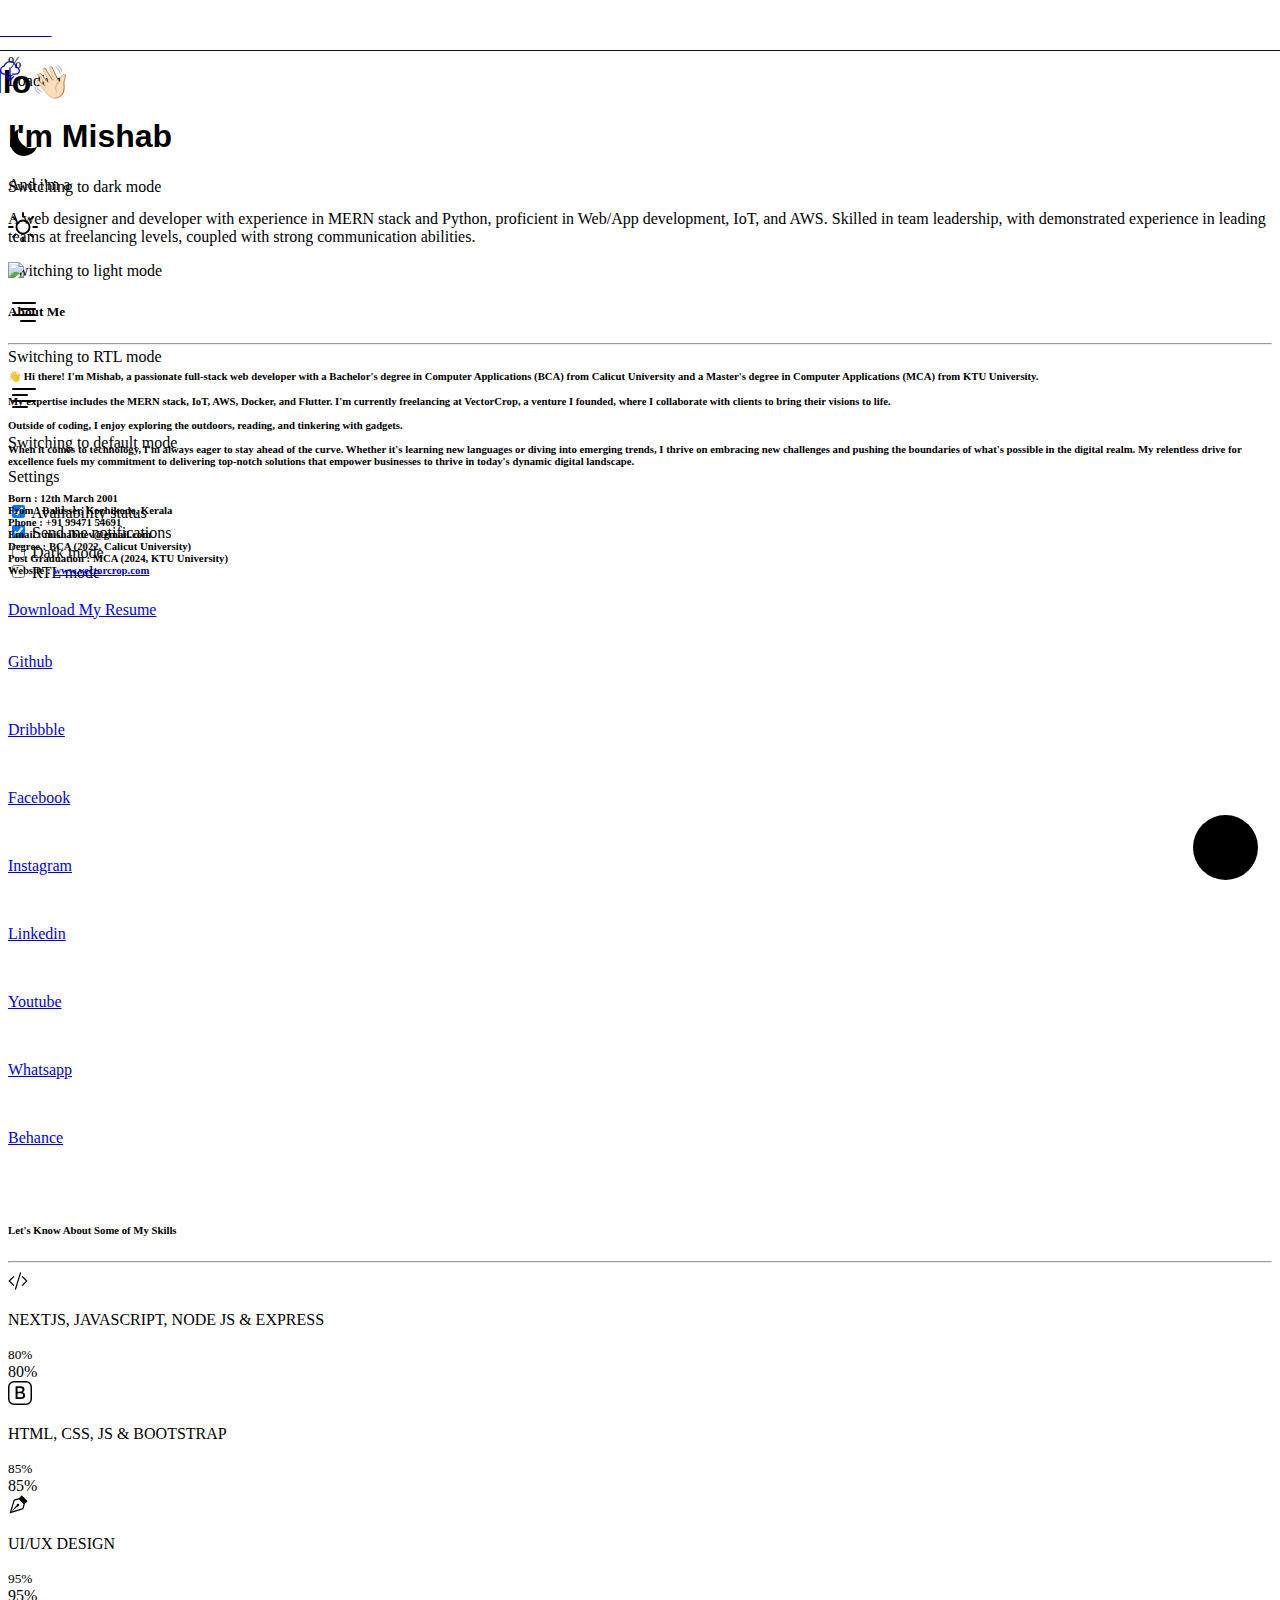
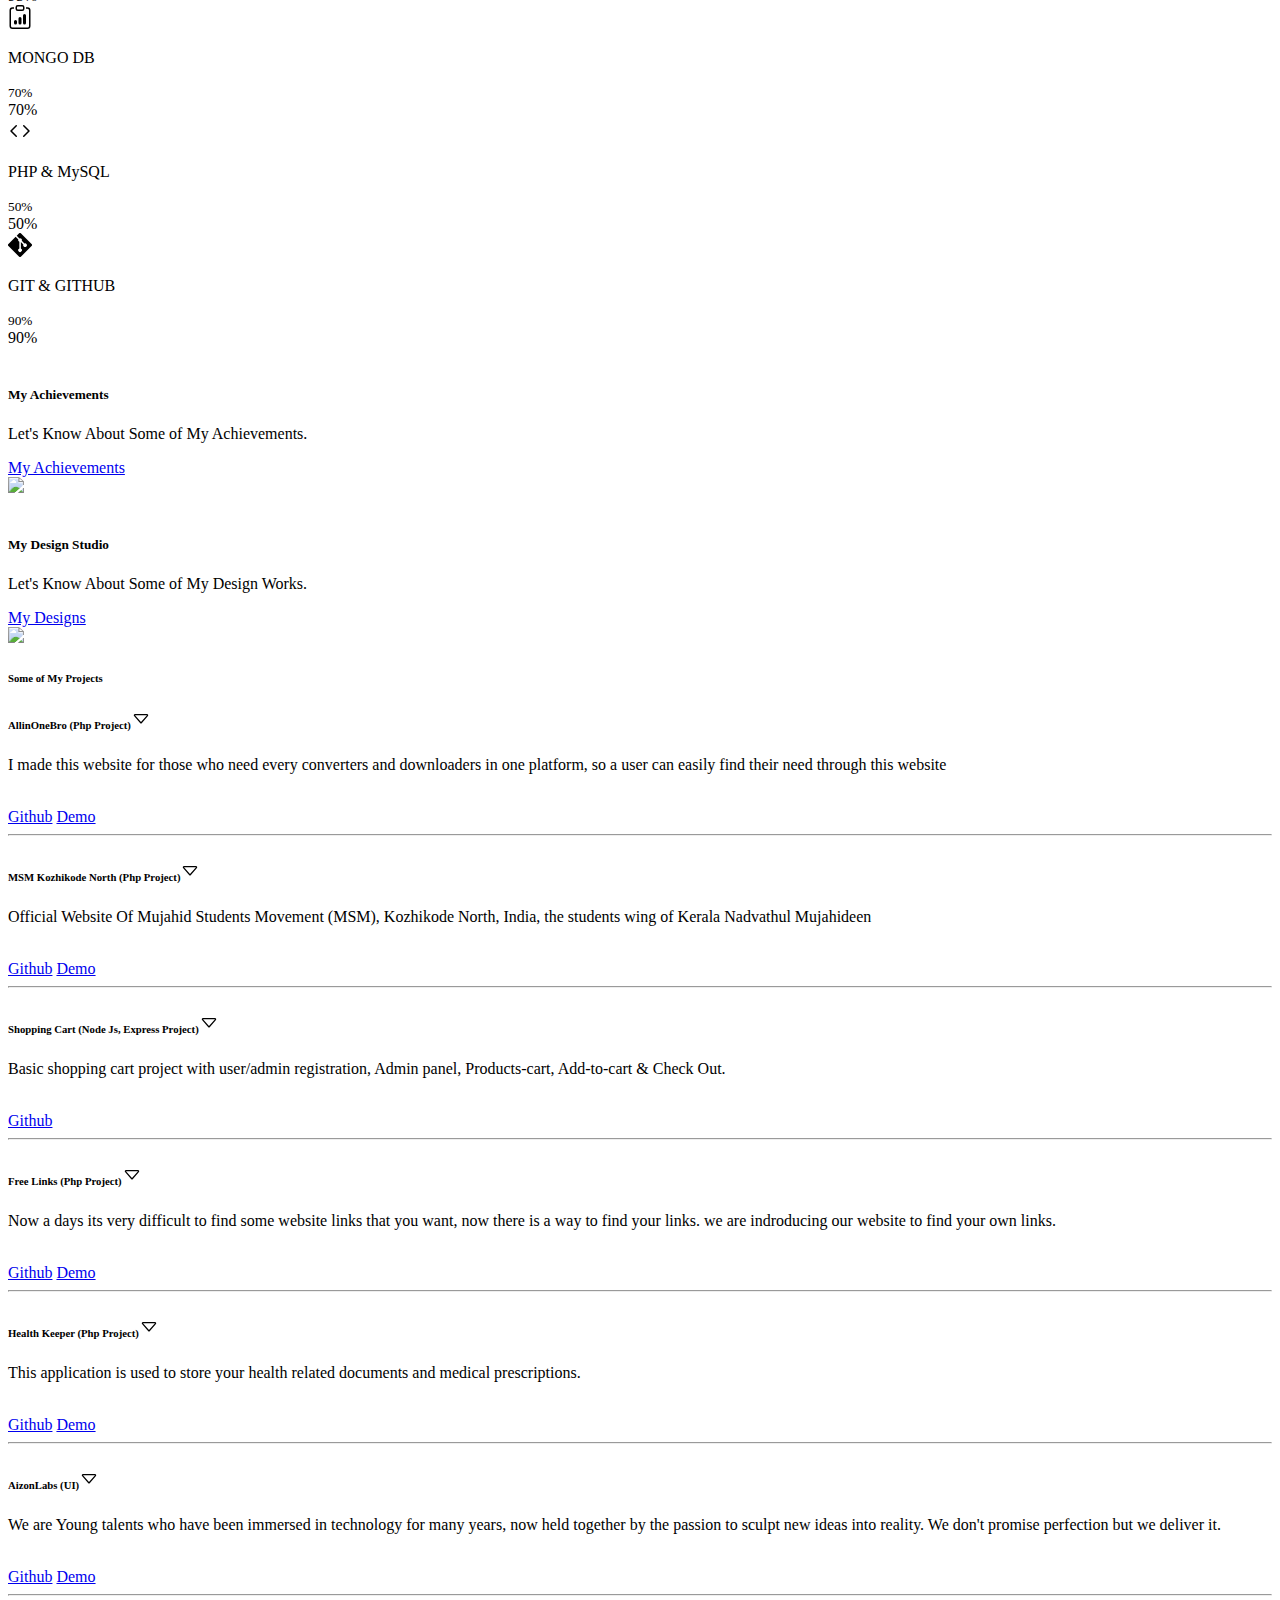
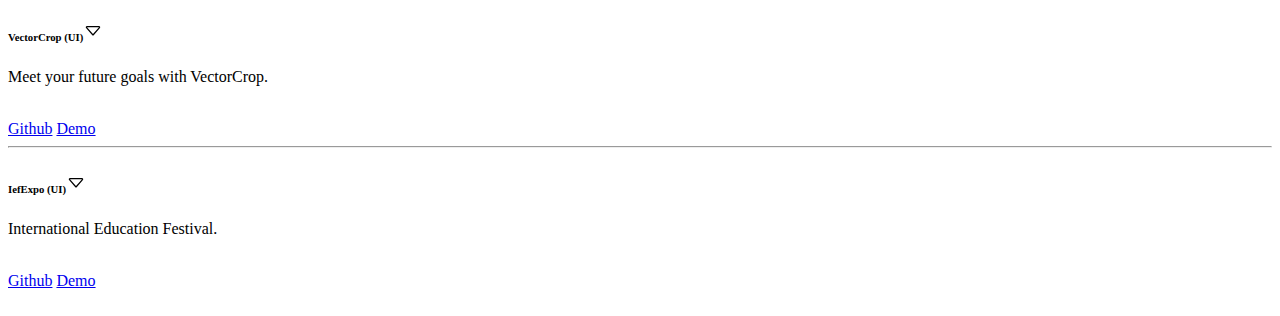
==== commit 80fb7cdb: "new changes" ====
--- a/index.html
+++ b/index.html
@@ -6,7 +6,7 @@
   <meta name="viewport" content="width=device-width, initial-scale=1">
   <meta name="description" content="Mishab - Web/App Developer & Designer">
   <meta http-equiv="X-UA-Compatible" content="IE=edge">
-  <meta name="theme-color" content="#0134d4">
+  <meta name="theme-color" content="#061238">
   <meta name="apple-mobile-web-app-capable" content="yes">
   <meta name="apple-mobile-web-app-status-bar-style" content="black">
   <!-- Title-->
@@ -17,11 +17,11 @@
     href="https://fonts.googleapis.com/css2?family=Public+Sans:ital,wght@0,100;0,200;0,300;0,400;0,500;0,600;0,700;0,800;0,900;1,100;1,200;1,300;1,400;1,500;1,600;1,700;1,800;1,900&amp;display=swap"
     rel="stylesheet">
   <!-- Favicon-->
-  <!-- <link rel="icon" href="img/core-img/favicon.ico">
-  <link rel="apple-touch-icon" href="img/icons/icon-96x96.png">
-  <link rel="apple-touch-icon" sizes="152x152" href="img/icons/icon-152x152.png">
-  <link rel="apple-touch-icon" sizes="167x167" href="img/icons/icon-167x167.png">
-  <link rel="apple-touch-icon" sizes="180x180" href="img/icons/icon-180x180.png"> -->
+  <link rel="icon" href="assets/img/me/logo.png">
+  <link rel="apple-touch-icon" href="assets/img/me/logo.png">
+  <link rel="apple-touch-icon" sizes="152x152" href="assets/img/me/logo.png">
+  <link rel="apple-touch-icon" sizes="167x167" href="assets/img/me/logo.png">
+  <link rel="apple-touch-icon" sizes="180x180" href="assets/img/me/logo.png">
   <!-- CSS Libraries-->
   <link rel="stylesheet" href="assets/css/bootstrap.min.css">
   <link rel="stylesheet" href="assets/css/animate.css">
@@ -64,6 +64,278 @@
     color: #0e76a8;
     margin-right: 1rem;
   }
+
+  @-webkit-keyframes come-in {
+    0% {
+      -webkit-transform: translatey(100px);
+      transform: translatey(100px);
+      opacity: 0;
+    }
+
+    30% {
+      -webkit-transform: translateX(-50px) scale(0.4);
+      transform: translateX(-50px) scale(0.4);
+    }
+
+    70% {
+      -webkit-transform: translateX(0px) scale(1.2);
+      transform: translateX(0px) scale(1.2);
+    }
+
+    100% {
+      -webkit-transform: translatey(0px) scale(1);
+      transform: translatey(0px) scale(1);
+      opacity: 1;
+    }
+  }
+
+  @keyframes come-in {
+    0% {
+      -webkit-transform: translatey(100px);
+      transform: translatey(100px);
+      opacity: 0;
+    }
+
+    30% {
+      -webkit-transform: translateX(-50px) scale(0.4);
+      transform: translateX(-50px) scale(0.4);
+    }
+
+    70% {
+      -webkit-transform: translateX(0px) scale(1.2);
+      transform: translateX(0px) scale(1.2);
+    }
+
+    100% {
+      -webkit-transform: translatey(0px) scale(1);
+      transform: translatey(0px) scale(1);
+      opacity: 1;
+    }
+  }
+
+  html,
+  body {
+    background-color: #ffffff;
+  }
+
+  .img2 {
+    width: 20%;
+    z-index: 1;
+
+  }
+
+  @keyframes flicker {
+    0% {
+      opacity: 0;
+    }
+
+    50% {
+      opacity: 1;
+    }
+
+    100% {
+      opacity: 0;
+    }
+  }
+
+  .banner2 {
+    margin-top: -560px;
+  }
+
+  .thello {
+    font-family: 'DM Sans', sans-serif;
+    margin-bottom: -5px;
+    margin-left: -55px;
+  }
+
+  .card2 {
+    margin-top: 0px;
+    z-index: 99;
+  }
+
+  .border-container {
+    position: absolute;
+    top: 0;
+    left: 0;
+    width: 100%;
+    height: 100%;
+    display: flex;
+    justify-content: center;
+    align-items: center;
+  }
+
+  .border2 {
+    width: 190px;
+    height: 190px;
+    border-radius: 50%;
+    border: 2px solid rgb(4, 135, 206);
+    position: absolute;
+    opacity: 0;
+    animation: flicker 1s infinite;
+  }
+
+  @media only screen and (max-width: 600px) {
+    .img2 {
+      width: 50%;
+      z-index: 1;
+    }
+
+    @keyframes flicker {
+      0% {
+        opacity: 0;
+      }
+
+      50% {
+        opacity: 1;
+      }
+
+      100% {
+        opacity: 0;
+      }
+    }
+
+    .card2 {
+      margin-top: -70px;
+      z-index: 99;
+    }
+
+    .border2 {
+      width: 170px;
+      height: 170px;
+      border-radius: 50%;
+      border: 2px solid rgb(4, 135, 206);
+      position: absolute;
+      opacity: 0;
+      animation: flicker 1s infinite;
+    }
+
+    /* .border3 {
+          width: 190px;
+          height: 190px;
+          border-radius: 50%;
+          border: 2px solid black;
+          position: absolute;
+          opacity: 0;
+          animation: flicker 1s infinite;
+        } */
+
+    .thello {
+      font-family: 'DM Sans', sans-serif;
+      margin-bottom: -5px;
+      margin-left: -45px;
+    }
+
+    .banner2 {
+      margin-top: -630px;
+    }
+  }
+
+  .floating-container {
+    z-index: 999;
+    position: fixed;
+    width: 100px;
+    height: 100px;
+    bottom: 0;
+    right: 0;
+    margin: 20px 5px;
+  }
+
+  .floating-container:hover {
+    height: 300px;
+  }
+
+  .floating-container:hover .floating-button {
+    /* box-shadow: 0 1px 25px rgba(44, 179, 240, 0.6); */
+    background-color: #0e76a8;
+    -webkit-transform: translatey(5px);
+    transform: translatey(5px);
+    -webkit-transition: all 0.3s;
+    transition: all 0.3s;
+  }
+
+  .floating-container:hover .element-container .float-element:nth-child(1) {
+    -webkit-animation: come-in 0.4s forwards 0.2s;
+    animation: come-in 0.4s forwards 0.2s;
+  }
+
+  .floating-container:hover .element-container .float-element:nth-child(2) {
+    -webkit-animation: come-in 0.4s forwards 0.4s;
+    animation: come-in 0.4s forwards 0.4s;
+  }
+
+  .floating-container:hover .element-container .float-element:nth-child(3) {
+    -webkit-animation: come-in 0.4s forwards 0.6s;
+    animation: come-in 0.4s forwards 0.6s;
+  }
+
+  .floating-container .floating-button {
+    position: absolute;
+    width: 65px;
+    height: 65px;
+    background: #000000;
+    bottom: 0;
+    border-radius: 50%;
+    left: 0;
+    right: 0;
+    margin: auto;
+    color: white;
+    line-height: 65px;
+    text-align: center;
+    font-size: 23px;
+    z-index: 100;
+    cursor: pointer;
+    -webkit-transition: all 0.3s;
+    transition: all 0.3s;
+  }
+
+  .floating-container .float-element {
+    position: relative;
+    display: block;
+    border-radius: 50%;
+    width: 50px;
+    height: 50px;
+    margin: 15px auto;
+    color: white;
+    font-weight: 500;
+    text-align: center;
+    line-height: 50px;
+    z-index: 0;
+    opacity: 0;
+    -webkit-transform: translateY(100px);
+    transform: translateY(100px);
+  }
+
+  .floating-container .float-element .material-icons {
+    vertical-align: middle;
+    font-size: 16px;
+  }
+
+  .floating-container .float-element:nth-child(1) {
+    background: #42A5F5;
+
+  }
+
+  .floating-container .float-element:nth-child(2) {
+    background: #4CAF50;
+
+  }
+
+  .floating-container .float-element:nth-child(3) {
+    background: #FF9800;
+  }
+
+  .t2 {
+    font-family: 'DM Sans', sans-serif;
+  }
+
+  .hb-styles1 {
+    background-image: url('assets/img/core-img/dot.png')
+  }
+
+  .img5 {
+    height: auto;
+    width: 200px;
+  }
 </style>
 
 <body>
@@ -83,6 +355,22 @@
     <div class="loader">
       <div class="loading">
       </div>
+    </div>
+  </div>
+
+  <div class="floating-container">
+    <div class="floating-button"><i class="bi bi-stars"></i></div>
+    <div class="element-container">
+
+      <a href="assets/pdf/finalcv.pdf"> <span class="float-element bg-dark tooltip-left">
+          <i class="bi bi-download"></i>
+        </span></a>
+      <a href="google.com"> <span class="float-element bg-dark tooltip-left">
+          <i class="bi bi-share-fill"></i>
+        </span></a>
+      <a href="google.com"> <span class="float-element bg-dark tooltip-left">
+          <i class="bi bi-brightness-high"></i>
+        </span></a>
     </div>
   </div>
   <!-- Internet Connection Status-->
@@ -132,15 +420,16 @@
         <div class="setting-heading d-flex align-items-center justify-content-between mb-3">
           <p class="mb-0">Settings</p><a class="btn-close" id="settingCardClose" href="#"></a>
         </div>
-        <!-- <div class="single-setting-panel">
-                    <div class="form-check form-switch mb-2">
-                        <input class="form-check-input" type="checkbox" id="availabilityStatus" checked>
-                        <label class="form-check-label" for="availabilityStatus">Availability status</label>
-                    </div>
-                </div>-->
         <div class="single-setting-panel">
           <div class="form-check form-switch mb-2">
-            <a href="works.html" class="form-check-label" for="sendMeNotifications">My Works</a>
+            <input class="form-check-input" type="checkbox" id="availabilityStatus" checked>
+            <label class="form-check-label" for="availabilityStatus">Availability status</label>
+          </div>
+        </div>
+        <div class="single-setting-panel">
+          <div class="form-check form-switch mb-2">
+            <input class="form-check-input" type="checkbox" id="sendMeNotifications" checked>
+            <label class="form-check-label" for="sendMeNotifications">Send me notifications</label>
           </div>
         </div>
         <div class="single-setting-panel">
@@ -149,12 +438,12 @@
             <label class="form-check-label" for="darkSwitch">Dark mode</label>
           </div>
         </div>
-        <!-- <div class="single-setting-panel">
-                    <div class="form-check form-switch">
-                        <input class="form-check-input" type="checkbox" id="rtlSwitch">
-                        <label class="form-check-label" for="rtlSwitch">RTL mode</label>
-                    </div>
-                </div> -->
+        <div class="single-setting-panel">
+          <div class="form-check form-switch">
+            <input class="form-check-input" type="checkbox" id="rtlSwitch">
+            <label class="form-check-label" for="rtlSwitch">RTL mode</label>
+          </div>
+        </div>
       </div>
     </div>
   </div>
@@ -180,9 +469,9 @@
             </h4>
           </a></div>
         <!-- User Profile-->
-        <div class="shadow user-profile-wrapper"><a class="shadow user-profile-trigger-btn" href="assets/pdf/Mishab Resume.pdf"><svg
-              xmlns="http://www.w3.org/2000/svg" width="20" height="20" fill="currentColor" class="bi bi-cloud-download"
-              viewBox="0 0 16 16">
+        <div class="shadow user-profile-wrapper"><a class="shadow user-profile-trigger-btn"
+            href="assets/pdf/finalcv.pdf"><svg xmlns="http://www.w3.org/2000/svg" width="20" height="20"
+              fill="currentColor" class="bi bi-cloud-download" viewBox="0 0 16 16">
               <path
                 d="M4.406 1.342A5.53 5.53 0 0 1 8 0c2.69 0 4.923 2 5.166 4.579C14.758 4.804 16 6.137 16 7.773 16 9.569 14.502 11 12.687 11H10a.5.5 0 0 1 0-1h2.688C13.979 10 15 8.988 15 7.773c0-1.216-1.02-2.228-2.313-2.228h-.5v-.5C12.188 2.825 10.328 1 8 1a4.53 4.53 0 0 0-2.941 1.1c-.757.652-1.153 1.438-1.153 2.055v.448l-.445.049C2.064 4.805 1 5.952 1 7.318 1 8.785 2.23 10 3.781 10H6a.5.5 0 0 1 0 1H3.781C1.708 11 0 9.366 0 7.318c0-1.763 1.266-3.223 2.942-3.593.143-.863.698-1.723 1.464-2.383z" />
               <path
@@ -192,23 +481,37 @@
       <!-- # Header Three Layout End-->
     </div>
   </div>
+
   <!-- Hero Block Wrapper-->
-  <div class="hero-block-wrapper bg-dark">
-    <!-- Styles--><br><br>
-    <div class="hero-block-styles mt-3"><br>
-      <div class="hb-styles1" style="background-image: url('assets/img/core-img/dot.png')"></div>
+  <div class="hero-block-wrapper bg-white">
+    <!-- Styles-->
+    <div class="hero-block-styles mt-3">
+      <div class="hb-styles1"></div>
       <div class="hb-styles2"></div>
       <div class="hb-styles3"></div>
     </div>
+
     <div class="container">
       <!-- Skip Page-->
-
-      <!-- Hero Block Content--><br><br>
-      <div class="hero-block-content mt-12"><img class="mb-4" src="assets/img/bg-img/me1.png">
-        <h2 class="display-4 text-white mb-1">I'm Mishab</h2>
-        <p class="pl-12">
-          <font color="white">
-            I'm a<br> </font>
+      <div class="banner2">
+        <!-- Hero Block Content-->
+        <center>
+          <div class="hero-block-content">
+            <div class="border-container">
+              <div class="border2"></div>
+              <div class="border3"></div>
+              <div class="border4"></div>
+            </div>
+            <img class="img2" src="assets/img/me/me.png">
+          </div>
+        </center>
+        <h1 class="thello text-info text-center">Hello👋🏻
+        </h1>
+
+        <h1 class="text-dark text-center mb-3 t2">I'm Mishab</h1>
+        <p class=" text-dark text-center">
+
+          And i'm a<br>
           <font color="red">
             <strong>
               <span2></span>
@@ -216,112 +519,126 @@
           </font>
 
         </p>
-        <p class="text-white mb-4">I have archived many skills including digital content designing,
-          web/app designing and development and many more... </p><a class="btn btn-danger btn-creative btn-lg w-100"
-          href="#start">Explore More</a>
-      </div>
-    </div>
-  </div><br>
+        <p class="text-dark text-center p-3">A web designer and developer with experience in MERN stack and Python,
+          proficient in Web/App development, IoT, and AWS. Skilled in team leadership, with demonstrated experience in
+          leading teams at freelancing levels, coupled with strong communication abilities. </p>
+        <!-- <a class="btn btn-danger btn-creative btn-lg w-100"
+          href="#start">Explore More</a> -->
+      </div>
+    </div>
+  </div>
+  </div>
   <!-- <div class="page-content-wrapper py-3"> -->
   <div class="container">
-    <div class="card image-gallery-card direction-rtl mb-12" id="start">
-      <div class="card-body"><img class="mb-3 rounded" src="assets/img/bg-img/me2.jpg">
+    <div class="card card2 shadow-lg image-gallery-card direction-rtl mb-12" id="start">
+      <div class="card-body"><img class="mb-3 rounded" src="assets/img/me/img.png">
         <strong>
-          <h5>About Me</h5>
+          <h5 class=" mt-2"><b>About Me</b></h5>
+          <hr class="mb-4 w-50">
         </strong>
-        <h6>Hey, i'm Mishab a JavaScript/Php developer. Now i'm 21 year old boy. I have successfully completed SSLC, +2 & Degree(BCA in College of Applied Science Thamarassery (IHRD)).
-
-          Currently, I'm working in <a href="https://www.vectorcrop.com" target="_____blanck">VectorCrop</a> as a freelance web-developer.
-
+        <h6>
+          👋 Hi there! I'm Mishab, a passionate full-stack web developer with a Bachelor's degree in Computer
+          Applications (BCA) from Calicut University and a Master's degree in Computer Applications (MCA) from KTU
+          University. <br><br>
+
+          My expertise includes the MERN stack, IoT, AWS, Docker, and Flutter. I'm currently freelancing at VectorCrop,
+          a venture I founded, where I collaborate with clients to bring their visions to life.<br><br>
+
+          Outside of coding, I enjoy exploring the outdoors, reading, and tinkering with gadgets.<br><br>
+
+          When it comes to technology, I'm always eager to stay ahead of the curve. Whether it's learning new languages
+          or diving into emerging trends, I thrive on embracing new challenges and pushing the boundaries of what's
+          possible in the digital realm. My relentless drive for excellence fuels my commitment to delivering top-notch
+          solutions that empower businesses to thrive in today's dynamic digital landscape.
         </h6>
-        <h6>I'm a Full-Stack JavaScript/Php Developer and Designer. I have worked in lead qualification with
-          My Partners, and
-          I can do the same thing for your company. I'm Passionate in UI development, Photography, videography, animations,
-          product
-          modeling works
-          and creating intuitive, dynamic user experiences.</h6>
         <h6 class="mt-3">
-          <i class="fa fa-angle-right"></i> <span> Born : </span>12-march-2001<br>
-          <i class="fa fa-angle-right"></i> <span> City : </span> Kozhikode, Kerala<br>
+          <i class="fa fa-angle-right"></i> <span> Born : </span>12th March 2001<br>
+          <i class="fa fa-angle-right"></i> <span> From : </span> Balusser, Kozhikode, Kerala<br>
           <i class="fa fa-angle-right"></i> <span> Phone : </span> +91 99471 54691<br>
-          <i class="fa fa-angle-right"></i> <span> Email : </span> mishabmsb91@gmail.com<br>
-          <i class="fa fa-angle-right"></i> <span> Degree : </span> BCA<br>
-          <i class="fa fa-angle-right"></i> <span> Website : </span> <a href="https://www.vectorcrop.com" target="_____blanck">www.vectorcrop.com</a> </h6>
-          <a class="btn btn-primary mt-3 mb-5" href="assets/pdf/Mishab Resume.pdf">Download
-            My
-            Resume</a><br>
-              <div class="row g-3">
-                <div class="col-3">
-
-                  <a href="https://github.com/Mishab4you" target="_____blanck"><div class="feature-card text-center">
-                   <div class="card shadow mx-auto"><img src="assets/img/social/github.png" alt=""></div>
-                    <p class="mb-0">Github</p>
-                  </div></a>
-
-                </div>
-                <div class="col-3">
-                  <a href="https://dribbble.com/Mis_hab" target="_____blanck">
-                  <div class="feature-card mx-auto text-center">
-                    <div class="card shadow mx-auto"><img src="assets/img/social/dribbble.png" alt=""></div>
-                    <p class="mb-0">Dribbble</p>
-                  </div>
-</a>
-                </div>
-                <div class="col-3">
-                  <a href="https://www.facebook.com/MISHAB.MSB008/" target="_____blanck">
-                  <div class="feature-card mx-auto text-center">
-                    <div class="card shadow mx-auto"><img src="assets/img/social/facebook.png" alt=""></div>
-                    <p class="mb-0">Facebook </p>
-                  </div>
-</a>
-                </div>
-                <div class="col-3">
-                  <a href="https://www.instagram.com/mis_hab.o/" target="_____blanck">
-                  <div class="feature-card mx-auto text-center">
-                    <div class="card shadow mx-auto"><img src="assets/img/social/instagram.png" alt=""></div>
-                    <p class="mb-0">Instagram</p>
-                  </div>
-</a>
-                </div>
-                <div class="col-3">
-                  <a href="https://www.linkedin.com/in/mishab-msb-4aa6b6201/" target="_____blanck">
-                  <div class="feature-card mx-auto text-center">
-                    <div class="card shadow mx-auto"><img src="assets/img/social/linkedin.png" alt=""></div>
-                    <p class="mb-0">Linkedin</p>
-                  </div>
-</a>
-                </div>
-                <div class="col-3">
-                  <a href="https://www.youtube.com/channel/UCsBAJimRq5wQDG3hjg7vHyw" target="_____blanck">
-                  <div class="feature-card mx-auto text-center">
-                    <div class="card shadow mx-auto"><img src="assets/img/social/youtube.png" alt=""></div>
-                    <p class="mb-0">Youtube</p>
-                  </div>
-</a>
-                </div>
-                <div class="col-3">
-                  <a href="https://api.whatsapp.com/send/?phone=9947154691&text&app_absent=0" target="_____blanck">
-                  <div class="feature-card mx-auto text-center">
-                    <div class="card shadow mx-auto"><img src="assets/img/social/whatsapp.png" alt=""></div>
-                    <p class="mb-0">Whatsapp</p>
-                  </div>
-</a>
-                </div>
-                <div class="col-3">
-                  <a href="https://www.behance.net/mis-hab" target="_____blanck">
-                  <div class="feature-card mx-auto text-center">
-                    <div class="card shadow mx-auto"><img src="assets/img/social/behance.png" alt=""></div>
-                    <p class="mb-0">Behance</p>
-                  </div>
-</a>
-                </div>
-             
-              </div><br>
-           
-
-
-
-     
+          <i class="fa fa-angle-right"></i> <span> Email : </span> mishabdev@gmail.com<br>
+          <i class="fa fa-angle-right"></i> <span> Degree : </span> BCA (2022, Calicut University)<br>
+          <i class="fa fa-angle-right"></i> <span> Post Graduation : </span> MCA (2024, KTU University)<br>
+
+          <i class="fa fa-angle-right"></i> <span> Website : </span> <a href="https://www.vectorcrop.com"
+            target="_____blanck">www.vectorcrop.com</a>
+        </h6>
+        <a class="btn btn-primary mt-3 mb-5" href="assets/pdf/finalcv.pdf">Download
+          My
+          Resume</a><br>
+        <div class="row g-3">
+          <div class="col-3">
+
+            <a href="https://github.com/imishab" target="_____blanck">
+              <div class="feature-card text-center">
+                <div class="card shadow mx-auto"><img src="assets/img/social/github.png" alt=""></div>
+                <p class="mb-0">Github</p>
+              </div>
+            </a>
+
+          </div>
+          <div class="col-3">
+            <a href="https://dribbble.com/i-mishab" target="_____blanck">
+              <div class="feature-card mx-auto text-center">
+                <div class="card shadow mx-auto"><img src="assets/img/social/dribbble.png" alt=""></div>
+                <p class="mb-0">Dribbble</p>
+              </div>
+            </a>
+          </div>
+          <div class="col-3">
+            <a href="https://www.facebook.com/i.mishab/" target="_____blanck">
+              <div class="feature-card mx-auto text-center">
+                <div class="card shadow mx-auto"><img src="assets/img/social/facebook.png" alt=""></div>
+                <p class="mb-0">Facebook </p>
+              </div>
+            </a>
+          </div>
+          <div class="col-3">
+            <a href="https://www.instagram.com/i.mishab/" target="_____blanck">
+              <div class="feature-card mx-auto text-center">
+                <div class="card shadow mx-auto"><img src="assets/img/social/instagram.png" alt=""></div>
+                <p class="mb-0">Instagram</p>
+              </div>
+            </a>
+          </div>
+          <div class="col-3">
+            <a href="https://www.linkedin.com/in/mishab-msb-4aa6b6201/" target="_____blanck">
+              <div class="feature-card mx-auto text-center">
+                <div class="card shadow mx-auto"><img src="assets/img/social/linkedin.png" alt=""></div>
+                <p class="mb-0">Linkedin</p>
+              </div>
+            </a>
+          </div>
+          <div class="col-3">
+            <a href="https://www.youtube.com/channel/UCsBAJimRq5wQDG3hjg7vHyw" target="_____blanck">
+              <div class="feature-card mx-auto text-center">
+                <div class="card shadow mx-auto"><img src="assets/img/social/youtube.png" alt=""></div>
+                <p class="mb-0">Youtube</p>
+              </div>
+            </a>
+          </div>
+          <div class="col-3">
+            <a href="https://api.whatsapp.com/send/?phone=9947154691&text&app_absent=0" target="_____blanck">
+              <div class="feature-card mx-auto text-center">
+                <div class="card shadow mx-auto"><img src="assets/img/social/whatsapp.png" alt=""></div>
+                <p class="mb-0">Whatsapp</p>
+              </div>
+            </a>
+          </div>
+          <div class="col-3">
+            <a href="https://www.behance.net/i-mishab" target="_____blanck">
+              <div class="feature-card mx-auto text-center">
+                <div class="card shadow mx-auto"><img src="assets/img/social/behance.png" alt=""></div>
+                <p class="mb-0">Behance</p>
+              </div>
+            </a>
+          </div>
+
+        </div><br>
+
+
+
+
+
       </div>
     </div>
     <br>
@@ -334,24 +651,48 @@
         </div>
         <hr>
 
-
         <!-- Single Skill Progress Bar-->
         <div class="skill-progress-bar d-flex align-items-center">
           <!-- Skill Icon-->
-              <!-- Skill Icon-->
-              <div class="skill-icon shadow-sm"><svg width="24" height="24" viewBox="0 0 16 16"
-                class="bi bi-bootstrap text-primary" fill="currentColor" xmlns="http://www.w3.org/2000/svg">
-                <path fill-rule="evenodd"
-                  d="M12 1H4a3 3 0 0 0-3 3v8a3 3 0 0 0 3 3h8a3 3 0 0 0 3-3V4a3 3 0 0 0-3-3zM4 0a4 4 0 0 0-4 4v8a4 4 0 0 0 4 4h8a4 4 0 0 0 4-4V4a4 4 0 0 0-4-4H4z" />
-                <path fill-rule="evenodd"
-                  d="M8.537 12H5.062V3.545h3.399c1.587 0 2.543.809 2.543 2.11 0 .884-.65 1.675-1.483 1.816v.1c1.143.117 1.904.931 1.904 2.033 0 1.488-1.084 2.396-2.888 2.396zM6.375 4.658v2.467h1.558c1.16 0 1.764-.428 1.764-1.23 0-.78-.569-1.237-1.541-1.237H6.375zm1.898 6.229H6.375V8.162h1.822c1.236 0 1.887.463 1.887 1.348 0 .896-.627 1.377-1.811 1.377z" />
-              </svg>
-            </div>
+          <div class="skill-icon text-warning shadow-sm"><svg xmlns="http://www.w3.org/2000/svg" width="20" height="20"
+              fill="currentColor" class="bi bi-code-slash" viewBox="0 0 16 16">
+              <path
+                d="M10.478 1.647a.5.5 0 1 0-.956-.294l-4 13a.5.5 0 0 0 .956.294l4-13zM4.854 4.146a.5.5 0 0 1 0 .708L1.707 8l3.147 3.146a.5.5 0 0 1-.708.708l-3.5-3.5a.5.5 0 0 1 0-.708l3.5-3.5a.5.5 0 0 1 .708 0zm6.292 0a.5.5 0 0 0 0 .708L14.293 8l-3.147 3.146a.5.5 0 0 0 .708.708l3.5-3.5a.5.5 0 0 0 0-.708l-3.5-3.5a.5.5 0 0 0-.708 0z" />
+            </svg>
+          </div>
           <!-- Skill Data-->
           <div class="skill-data">
             <!-- Skill Name-->
             <div class="skill-name d-flex align-items-center justify-content-between">
-              <p class="mb-1">HTML, CSS & BOOTSTRAP</p><small class="mb-1"><span class="counter">85</span>%</small>
+              <p class="mb-1">NEXTJS, JAVASCRIPT, NODE JS & EXPRESS</p><small class="mb-1"><span
+                  class="counter">80</span>%</small>
+            </div>
+            <!-- Progress-->
+            <div class="progress">
+              <div class="progress-bar bg-warning" style="width: 80%;" role="progressbar" aria-valuenow="80"
+                aria-valuemin="0" aria-valuemax="100">
+                80%</div>
+            </div>
+          </div>
+        </div>
+
+        <!-- Single Skill Progress Bar-->
+        <div class="skill-progress-bar d-flex align-items-center">
+          <!-- Skill Icon-->
+          <!-- Skill Icon-->
+          <div class="skill-icon shadow-sm"><svg width="24" height="24" viewBox="0 0 16 16"
+              class="bi bi-bootstrap text-primary" fill="currentColor" xmlns="http://www.w3.org/2000/svg">
+              <path fill-rule="evenodd"
+                d="M12 1H4a3 3 0 0 0-3 3v8a3 3 0 0 0 3 3h8a3 3 0 0 0 3-3V4a3 3 0 0 0-3-3zM4 0a4 4 0 0 0-4 4v8a4 4 0 0 0 4 4h8a4 4 0 0 0 4-4V4a4 4 0 0 0-4-4H4z" />
+              <path fill-rule="evenodd"
+                d="M8.537 12H5.062V3.545h3.399c1.587 0 2.543.809 2.543 2.11 0 .884-.65 1.675-1.483 1.816v.1c1.143.117 1.904.931 1.904 2.033 0 1.488-1.084 2.396-2.888 2.396zM6.375 4.658v2.467h1.558c1.16 0 1.764-.428 1.764-1.23 0-.78-.569-1.237-1.541-1.237H6.375zm1.898 6.229H6.375V8.162h1.822c1.236 0 1.887.463 1.887 1.348 0 .896-.627 1.377-1.811 1.377z" />
+            </svg>
+          </div>
+          <!-- Skill Data-->
+          <div class="skill-data">
+            <!-- Skill Name-->
+            <div class="skill-name d-flex align-items-center justify-content-between">
+              <p class="mb-1">HTML, CSS, JS & BOOTSTRAP</p><small class="mb-1"><span class="counter">85</span>%</small>
             </div>
             <!-- Progress-->
             <div class="progress">
@@ -363,51 +704,57 @@
         </div>
 
 
-               <!-- Single Skill Progress Bar-->
-               <div class="skill-progress-bar d-flex align-items-center">
-                <!-- Skill Icon-->
-                <div class="skill-icon text-primary shadow-sm"><svg xmlns="http://www.w3.org/2000/svg" width="20" height="20"
-                    fill="currentColor" class="bi bi-vector-pen" viewBox="0 0 16 16">
-                    <path fill-rule="evenodd"
-                      d="M10.646.646a.5.5 0 0 1 .708 0l4 4a.5.5 0 0 1 0 .708l-1.902 1.902-.829 3.313a1.5 1.5 0 0 1-1.024 1.073L1.254 14.746 4.358 4.4A1.5 1.5 0 0 1 5.43 3.377l3.313-.828L10.646.646zm-1.8 2.908-3.173.793a.5.5 0 0 0-.358.342l-2.57 8.565 8.567-2.57a.5.5 0 0 0 .34-.357l.794-3.174-3.6-3.6z" />
-                    <path fill-rule="evenodd" d="M2.832 13.228 8 9a1 1 0 1 0-1-1l-4.228 5.168-.026.086.086-.026z" />
-                  </svg>
-                </div>
-                <!-- Skill Data-->
-                <div class="skill-data">
-                  <!-- Skill Name-->
-                  <div class="skill-name d-flex align-items-center justify-content-between">
-                    <p class="mb-1">UI/UX DESIGN & PHOTOSHOP</p><small class="mb-1"><span class="counter">95</span>%</small>
-                  </div>
-                  <!-- Progress-->
-                  <div class="progress">
-                    <div class="progress-bar bg-primary" style="width: 95%;" role="progressbar" aria-valuenow="95"
-                      aria-valuemin="0" aria-valuemax="100">
-                      95%</div>
-                  </div>
-                </div>
-              </div>
+
 
         <!-- Single Skill Progress Bar-->
         <div class="skill-progress-bar d-flex align-items-center">
           <!-- Skill Icon-->
-          <div class="skill-icon shadow-sm "><svg xmlns="http://www.w3.org/2000/svg" width="24" height="24" fill="currentColor" class="bi bi-clipboard-data text-danger" viewBox="0 0 16 16">
-            <path d="M4 11a1 1 0 1 1 2 0v1a1 1 0 1 1-2 0v-1zm6-4a1 1 0 1 1 2 0v5a1 1 0 1 1-2 0V7zM7 9a1 1 0 0 1 2 0v3a1 1 0 1 1-2 0V9z"/>
-            <path d="M4 1.5H3a2 2 0 0 0-2 2V14a2 2 0 0 0 2 2h10a2 2 0 0 0 2-2V3.5a2 2 0 0 0-2-2h-1v1h1a1 1 0 0 1 1 1V14a1 1 0 0 1-1 1H3a1 1 0 0 1-1-1V3.5a1 1 0 0 1 1-1h1v-1z"/>
-            <path d="M9.5 1a.5.5 0 0 1 .5.5v1a.5.5 0 0 1-.5.5h-3a.5.5 0 0 1-.5-.5v-1a.5.5 0 0 1 .5-.5h3zm-3-1A1.5 1.5 0 0 0 5 1.5v1A1.5 1.5 0 0 0 6.5 4h3A1.5 1.5 0 0 0 11 2.5v-1A1.5 1.5 0 0 0 9.5 0h-3z"/>
-          </svg>
+          <div class="skill-icon text-primary shadow-sm"><svg xmlns="http://www.w3.org/2000/svg" width="20" height="20"
+              fill="currentColor" class="bi bi-vector-pen" viewBox="0 0 16 16">
+              <path fill-rule="evenodd"
+                d="M10.646.646a.5.5 0 0 1 .708 0l4 4a.5.5 0 0 1 0 .708l-1.902 1.902-.829 3.313a1.5 1.5 0 0 1-1.024 1.073L1.254 14.746 4.358 4.4A1.5 1.5 0 0 1 5.43 3.377l3.313-.828L10.646.646zm-1.8 2.908-3.173.793a.5.5 0 0 0-.358.342l-2.57 8.565 8.567-2.57a.5.5 0 0 0 .34-.357l.794-3.174-3.6-3.6z" />
+              <path fill-rule="evenodd" d="M2.832 13.228 8 9a1 1 0 1 0-1-1l-4.228 5.168-.026.086.086-.026z" />
+            </svg>
           </div>
           <!-- Skill Data-->
           <div class="skill-data">
             <!-- Skill Name-->
             <div class="skill-name d-flex align-items-center justify-content-between">
-              <p class="mb-1">MONGO DB</p><small class="mb-1"><span class="counter">50</span>%</small>
+              <p class="mb-1">UI/UX DESIGN</p><small class="mb-1"><span class="counter">95</span>%</small>
             </div>
             <!-- Progress-->
             <div class="progress">
-              <div class="progress-bar bg-primary" style="width: 50%;" role="progressbar" aria-valuenow="50"
+              <div class="progress-bar bg-primary" style="width: 95%;" role="progressbar" aria-valuenow="95"
                 aria-valuemin="0" aria-valuemax="100">
-                50%</div>
+                95%</div>
+            </div>
+          </div>
+        </div>
+
+        <!-- Single Skill Progress Bar-->
+        <div class="skill-progress-bar d-flex align-items-center">
+          <!-- Skill Icon-->
+          <div class="skill-icon shadow-sm "><svg xmlns="http://www.w3.org/2000/svg" width="24" height="24"
+              fill="currentColor" class="bi bi-clipboard-data text-danger" viewBox="0 0 16 16">
+              <path
+                d="M4 11a1 1 0 1 1 2 0v1a1 1 0 1 1-2 0v-1zm6-4a1 1 0 1 1 2 0v5a1 1 0 1 1-2 0V7zM7 9a1 1 0 0 1 2 0v3a1 1 0 1 1-2 0V9z" />
+              <path
+                d="M4 1.5H3a2 2 0 0 0-2 2V14a2 2 0 0 0 2 2h10a2 2 0 0 0 2-2V3.5a2 2 0 0 0-2-2h-1v1h1a1 1 0 0 1 1 1V14a1 1 0 0 1-1 1H3a1 1 0 0 1-1-1V3.5a1 1 0 0 1 1-1h1v-1z" />
+              <path
+                d="M9.5 1a.5.5 0 0 1 .5.5v1a.5.5 0 0 1-.5.5h-3a.5.5 0 0 1-.5-.5v-1a.5.5 0 0 1 .5-.5h3zm-3-1A1.5 1.5 0 0 0 5 1.5v1A1.5 1.5 0 0 0 6.5 4h3A1.5 1.5 0 0 0 11 2.5v-1A1.5 1.5 0 0 0 9.5 0h-3z" />
+            </svg>
+          </div>
+          <!-- Skill Data-->
+          <div class="skill-data">
+            <!-- Skill Name-->
+            <div class="skill-name d-flex align-items-center justify-content-between">
+              <p class="mb-1">MONGO DB</p><small class="mb-1"><span class="counter">70</span>%</small>
+            </div>
+            <!-- Progress-->
+            <div class="progress">
+              <div class="progress-bar bg-primary" style="width: 70%;" role="progressbar" aria-valuenow="70"
+                aria-valuemin="0" aria-valuemax="100">
+                70%</div>
             </div>
           </div>
         </div>
@@ -425,65 +772,45 @@
           <div class="skill-data">
             <!-- Skill Name-->
             <div class="skill-name d-flex align-items-center justify-content-between">
-              <p class="mb-1">PHP & MySQL </p><small class="mb-1"><span class="counter">80</span>%</small>
+              <p class="mb-1">PHP & MySQL </p><small class="mb-1"><span class="counter">50</span>%</small>
             </div>
             <!-- Progress-->
             <div class="progress">
-              <div class="progress-bar bg-dark" style="width: 80%;" role="progressbar" aria-valuenow="60"
+              <div class="progress-bar bg-dark" style="width: 50%;" role="progressbar" aria-valuenow="50"
                 aria-valuemin="0" aria-valuemax="100">
-                80%</div>
-            </div>
-          </div>
-        </div>
-
-
-                  <!-- Single Skill Progress Bar-->
-                  <div class="skill-progress-bar d-flex align-items-center">
-                    <!-- Skill Icon-->
-                    <div class="skill-icon shadow-sm text-danger"><svg xmlns="http://www.w3.org/2000/svg" width="24" height="24" fill="currentColor" class="bi bi-git" viewBox="0 0 16 16">
-                      <path d="M15.698 7.287 8.712.302a1.03 1.03 0 0 0-1.457 0l-1.45 1.45 1.84 1.84a1.223 1.223 0 0 1 1.55 1.56l1.773 1.774a1.224 1.224 0 0 1 1.267 2.025 1.226 1.226 0 0 1-2.002-1.334L8.58 5.963v4.353a1.226 1.226 0 1 1-1.008-.036V5.887a1.226 1.226 0 0 1-.666-1.608L5.093 2.465l-4.79 4.79a1.03 1.03 0 0 0 0 1.457l6.986 6.986a1.03 1.03 0 0 0 1.457 0l6.953-6.953a1.031 1.031 0 0 0 0-1.457"/>
-                    </svg>
-                    </div>
-                    <!-- Skill Data-->
-                    <div class="skill-data">
-                      <!-- Skill Name-->
-                      <div class="skill-name d-flex align-items-center justify-content-between">
-                        <p class="mb-1">GIT & GITHUB </p><small class="mb-1"><span class="counter">80</span>%</small>
-                      </div>
-                      <!-- Progress-->
-                      <div class="progress">
-                        <div class="progress-bar bg-secondary" style="width: 80%;" role="progressbar" aria-valuenow="60"
-                          aria-valuemin="0" aria-valuemax="100">
-                          80%</div>
-                      </div>
-                    </div>
-                  </div>
+                50%</div>
+            </div>
+          </div>
+        </div>
 
 
         <!-- Single Skill Progress Bar-->
         <div class="skill-progress-bar d-flex align-items-center">
           <!-- Skill Icon-->
-          <div class="skill-icon text-warning shadow-sm"><svg xmlns="http://www.w3.org/2000/svg" width="20" height="20"
-              fill="currentColor" class="bi bi-code-slash" viewBox="0 0 16 16">
+          <div class="skill-icon shadow-sm text-danger"><svg xmlns="http://www.w3.org/2000/svg" width="24" height="24"
+              fill="currentColor" class="bi bi-git" viewBox="0 0 16 16">
               <path
-                d="M10.478 1.647a.5.5 0 1 0-.956-.294l-4 13a.5.5 0 0 0 .956.294l4-13zM4.854 4.146a.5.5 0 0 1 0 .708L1.707 8l3.147 3.146a.5.5 0 0 1-.708.708l-3.5-3.5a.5.5 0 0 1 0-.708l3.5-3.5a.5.5 0 0 1 .708 0zm6.292 0a.5.5 0 0 0 0 .708L14.293 8l-3.147 3.146a.5.5 0 0 0 .708.708l3.5-3.5a.5.5 0 0 0 0-.708l-3.5-3.5a.5.5 0 0 0-.708 0z" />
+                d="M15.698 7.287 8.712.302a1.03 1.03 0 0 0-1.457 0l-1.45 1.45 1.84 1.84a1.223 1.223 0 0 1 1.55 1.56l1.773 1.774a1.224 1.224 0 0 1 1.267 2.025 1.226 1.226 0 0 1-2.002-1.334L8.58 5.963v4.353a1.226 1.226 0 1 1-1.008-.036V5.887a1.226 1.226 0 0 1-.666-1.608L5.093 2.465l-4.79 4.79a1.03 1.03 0 0 0 0 1.457l6.986 6.986a1.03 1.03 0 0 0 1.457 0l6.953-6.953a1.031 1.031 0 0 0 0-1.457" />
             </svg>
           </div>
           <!-- Skill Data-->
           <div class="skill-data">
             <!-- Skill Name-->
             <div class="skill-name d-flex align-items-center justify-content-between">
-              <p class="mb-1">JAVASCRIPT, NODE JS & EXPRESS</p><small class="mb-1"><span class="counter">60</span>%</small>
+              <p class="mb-1">GIT & GITHUB </p><small class="mb-1"><span class="counter">90</span>%</small>
             </div>
             <!-- Progress-->
             <div class="progress">
-              <div class="progress-bar bg-warning" style="width: 60%;" role="progressbar" aria-valuenow="80"
+              <div class="progress-bar bg-secondary" style="width: 90%;" role="progressbar" aria-valuenow="60"
                 aria-valuemin="0" aria-valuemax="100">
-                60%</div>
-            </div>
-          </div>
-        </div>
- 
+                90%</div>
+            </div>
+          </div>
+        </div>
+
+
+
+
       </div>
     </div>
   </div>
@@ -501,7 +828,7 @@
 
           </div>
 
-          <div class="service-img"><img src="assets/img/bg-img/trophy.png" style="height: auto; width: 200px;"></div>
+          <div class="service-img"><img class="img5" src="assets/img/bg-img/trophy.png"></div>
         </div>
       </div>
     </div>
@@ -513,11 +840,11 @@
           <div class="service-text">
             <h5>My Design Studio</h5>
             <p class="">Let's Know About Some of My Design Works.</p>
-            <a href="works.html" class="btn btn-primary w-100 btn-creative">My Works</a>
-
-          </div>
-
-          <div class="service-img"><img src="assets/img/bg-img/design.png" style="height: auto; width: 200px;"></div>
+            <a href="ui.html" class="btn btn-primary w-100 btn-creative">My Designs</a>
+
+          </div>
+
+          <div class="service-img"><img class="img5" src="assets/img/bg-img/design.png"></div>
         </div>
       </div>
     </div>
@@ -533,19 +860,52 @@
     <div class="card bg-dark">
       <div class="card-body">
         <div class="accordion accordion-style-four" id="accordionStyle4">
+
+          <!-- Single accordion-->
+          <div class="accordion-item">
+            <div class="accordion-header" id="accordion11">
+              <h6 class="collapsed" data-bs-toggle="collapse" data-bs-target="#accordionStyle11" aria-expanded="false"
+                aria-controls="accordionStyle11">
+                AllinOneBro (Php Project)<svg width="20" height="20" viewBox="0 0 16 16" class="bi bi-caret-down"
+                  fill="currentColor" xmlns="http://www.w3.org/2000/svg">
+                  <path fill-rule="evenodd"
+                    d="M3.204 5L8 10.481 12.796 5H3.204zm-.753.659l4.796 5.48a1 1 0 0 0 1.506 0l4.796-5.48c.566-.647.106-1.659-.753-1.659H3.204a1 1 0 0 0-.753 1.659z" />
+                </svg>
+              </h6>
+            </div>
+            <div class="accordion-collapse collapse" id="accordionStyle11" aria-labelledby="accordion11"
+              data-bs-parent="#accordionStyle4">
+              <div class="accordion-body">
+                <p class="mb-0">I made this website for those who need every converters and downloaders in one platform,
+                  so a user can easily find their need through this website</p>
+                <br>
+                <div class="row">
+                  <div class="col-sm-12">
+                    <a href="https://github.com/Mishab4you/AllinOneBro" target="_blank"
+                      class="btn btn-primary btn-creative">Github</a>
+                    <a href="http://allinonebro.epizy.com/" target="_blank"
+                      class="btn btn-success btn-creative ">Demo</a>
+
+                  </div>
+                </div>
+              </div>
+            </div>
+          </div>
+          <hr>
+
           <!-- Single accordion-->
           <div class="accordion-item">
             <div class="accordion-header" id="accordionTen">
-              <h6 data-bs-toggle="collapse" data-bs-target="#accordionStyleTen" aria-expanded="true"
+              <h6 class="collapsed" data-bs-toggle="collapse" data-bs-target="#accordionStyleTen" aria-expanded="false"
                 aria-controls="accordionStyleTen">
-                MSM Kozhikode North (Php Blog Project)<svg width="20" height="20" viewBox="0 0 16 16"
+                MSM Kozhikode North (Php Project)<svg width="20" height="20" viewBox="0 0 16 16"
                   class="bi bi-caret-down" fill="currentColor" xmlns="http://www.w3.org/2000/svg">
                   <path fill-rule="evenodd"
                     d="M3.204 5L8 10.481 12.796 5H3.204zm-.753.659l4.796 5.48a1 1 0 0 0 1.506 0l4.796-5.48c.566-.647.106-1.659-.753-1.659H3.204a1 1 0 0 0-.753 1.659z" />
                 </svg>
               </h6>
             </div>
-            <div class="accordion-collapse collapse show" id="accordionStyleTen" aria-labelledby="accordionTen"
+            <div class="accordion-collapse collapse" id="accordionStyleTen" aria-labelledby="accordionTen"
               data-bs-parent="#accordionStyle4">
               <div class="accordion-body">
                 <p class="mb-0">Official Website Of Mujahid Students Movement (MSM),
@@ -555,8 +915,9 @@
                 <br>
                 <div class="row">
                   <div class="col-sm-12">
-                    <a href="https://github.com/Mishab4you/msmnorth" target="_blank" class="btn btn-primary btn-creative">Github</a>
-                    <a href="http://msmnorth.com" target="_blank" class="btn btn-success btn-creative ">Demo</a>
+                    <a href="https://github.com/Mishab4you/msmnorth" target="_blank"
+                      class="btn btn-primary btn-creative">Github</a>
+                    <a href="http://msmnorth.com" target="__blank" class="btn btn-success btn-creative ">Demo</a>
 
                   </div>
                 </div>
@@ -566,9 +927,9 @@
           <hr>
           <!-- Single accordion-->
           <div class="accordion-item">
-            <div class="accordion-header" id="accordion11">
-              <h6 class="collapsed" data-bs-toggle="collapse" data-bs-target="#accordionStyle11" aria-expanded="false"
-                aria-controls="accordionStyle11">
+            <div class="accordion-header" id="accordion15">
+              <h6 class="collapsed" data-bs-toggle="collapse" data-bs-target="#accordionStyle15" aria-expanded="false"
+                aria-controls="accordionStyle15">
                 Shopping Cart (Node Js, Express Project)<svg width="20" height="20" viewBox="0 0 16 16"
                   class="bi bi-caret-down" fill="currentColor" xmlns="http://www.w3.org/2000/svg">
                   <path fill-rule="evenodd"
@@ -576,7 +937,7 @@
                 </svg>
               </h6>
             </div>
-            <div class="accordion-collapse collapse" id="accordionStyle11" aria-labelledby="accordion11"
+            <div class="accordion-collapse collapse" id="accordionStyle15" aria-labelledby="accordion15"
               data-bs-parent="#accordionStyle4">
               <div class="accordion-body">
                 <p class="mb-0">Basic shopping cart project with user/admin registration, Admin panel,
@@ -584,7 +945,8 @@
                 <br>
                 <div class="row">
                   <div class="col-sm-12">
-                    <a href="https://github.com/Mishab4you/Shopping-Cart" target="_blank" class="btn btn-primary btn-creative">Github</a>
+                    <a href="https://github.com/Mishab4you/Shopping-Cart" target="_blank"
+                      class="btn btn-primary btn-creative">Github</a>
                     <!-- <a href="#!" class="btn btn-success btn-creative ">Demo</a> -->
 
                   </div>
@@ -598,7 +960,7 @@
             <div class="accordion-header" id="accordion12">
               <h6 class="collapsed" data-bs-toggle="collapse" data-bs-target="#accordionStyle12" aria-expanded="false"
                 aria-controls="accordionStyle12">
-                Free Links (Php Blog Project)<svg width="20" height="20" viewBox="0 0 16 16" class="bi bi-caret-down"
+                Free Links (Php Project)<svg width="20" height="20" viewBox="0 0 16 16" class="bi bi-caret-down"
                   fill="currentColor" xmlns="http://www.w3.org/2000/svg">
                   <path fill-rule="evenodd"
                     d="M3.204 5L8 10.481 12.796 5H3.204zm-.753.659l4.796 5.48a1 1 0 0 0 1.506 0l4.796-5.48c.566-.647.106-1.659-.753-1.659H3.204a1 1 0 0 0-.753 1.659z" />
@@ -615,7 +977,8 @@
                 <br>
                 <div class="row">
                   <div class="col-sm-12">
-                    <a href="https://github.com/Mishab4you/linksflow" target="_blank" class="btn btn-primary btn-creative">Github</a>
+                    <a href="https://github.com/Mishab4you/linksflow" target="_blank"
+                      class="btn btn-primary btn-creative">Github</a>
                     <a href="http://freelink.epizy.com" target="_blank" class="btn btn-success btn-creative ">Demo</a>
 
                   </div>
@@ -630,7 +993,7 @@
             <div class="accordion-header" id="accordion13">
               <h6 class="collapsed" data-bs-toggle="collapse" data-bs-target="#accordionStyle13" aria-expanded="false"
                 aria-controls="accordionStyle13">
-                Health Keeper<svg width="20" height="20" viewBox="0 0 16 16" class="bi bi-caret-down"
+                Health Keeper (Php Project)<svg width="20" height="20" viewBox="0 0 16 16" class="bi bi-caret-down"
                   fill="currentColor" xmlns="http://www.w3.org/2000/svg">
                   <path fill-rule="evenodd"
                     d="M3.204 5L8 10.481 12.796 5H3.204zm-.753.659l4.796 5.48a1 1 0 0 0 1.506 0l4.796-5.48c.566-.647.106-1.659-.753-1.659H3.204a1 1 0 0 0-.753 1.659z" />
@@ -640,12 +1003,15 @@
             <div class="accordion-collapse collapse" id="accordionStyle13" aria-labelledby="accordion13"
               data-bs-parent="#accordionStyle4">
               <div class="accordion-body">
-                <p class="mb-0">This application is used to store your health related documents and medical prescriptions.</p>
+                <p class="mb-0">This application is used to store your health related documents and medical
+                  prescriptions.</p>
                 <br>
                 <div class="row">
                   <div class="col-sm-12">
-                    <a href="https://github.com/Mishab4you/Health-Keeper" target="_blank" class="btn btn-primary btn-creative">Github</a>
-                    <a href="http://healthkeeper.epizy.com/" target="_blank" class="btn btn-success btn-creative ">Demo</a>
+                    <a href="https://github.com/Mishab4you/Health-Keeper" target="_blank"
+                      class="btn btn-primary btn-creative">Github</a>
+                    <a href="http://healthkeeper.epizy.com/" target="_blank"
+                      class="btn btn-success btn-creative ">Demo</a>
 
                   </div>
                 </div>
@@ -659,7 +1025,7 @@
             <div class="accordion-header" id="accordion14">
               <h6 class="collapsed" data-bs-toggle="collapse" data-bs-target="#accordionStyle14" aria-expanded="false"
                 aria-controls="accordionStyle14">
-                AizonLabs<svg width="20" height="20" viewBox="0 0 16 16" class="bi bi-caret-down"
+                AizonLabs (UI)<svg width="20" height="20" viewBox="0 0 16 16" class="bi bi-caret-down"
                   fill="currentColor" xmlns="http://www.w3.org/2000/svg">
                   <path fill-rule="evenodd"
                     d="M3.204 5L8 10.481 12.796 5H3.204zm-.753.659l4.796 5.48a1 1 0 0 0 1.506 0l4.796-5.48c.566-.647.106-1.659-.753-1.659H3.204a1 1 0 0 0-.753 1.659z" />
@@ -669,11 +1035,14 @@
             <div class="accordion-collapse collapse" id="accordionStyle14" aria-labelledby="accordion14"
               data-bs-parent="#accordionStyle4">
               <div class="accordion-body">
-                <p class="mb-0">We are Young talents who have been immersed in technology for many years, now held together by the passion to sculpt new ideas into reality. We don't promise perfection but we deliver it.</p>
+                <p class="mb-0">We are Young talents who have been immersed in technology for many years, now held
+                  together by the passion to sculpt new ideas into reality. We don't promise perfection but we deliver
+                  it.</p>
                 <br>
                 <div class="row">
                   <div class="col-sm-12">
-                    <a href="https://github.com/Mishab4you/Aizonlabs_PHP" target="_blank" class="btn btn-primary btn-creative">Github</a>
+                    <a href="https://github.com/Mishab4you/Aizonlabs_PHP" target="_blank"
+                      class="btn btn-primary btn-creative">Github</a>
                     <a href="https://aizonlabs.com/" target="_blank" class="btn btn-success btn-creative ">Demo</a>
 
                   </div>
@@ -682,15 +1051,75 @@
             </div>
           </div>
 
-
-
-
-          
-        </div>
-      </div>
-    </div>
-  </div>
-<br>
+          <hr>
+          <!-- Single accordion-->
+          <div class="accordion-item">
+            <div class="accordion-header" id="accordion16">
+              <h6 class="collapsed" data-bs-toggle="collapse" data-bs-target="#accordionStyle16" aria-expanded="false"
+                aria-controls="accordionStyle16">
+                VectorCrop (UI)<svg width="20" height="20" viewBox="0 0 16 16" class="bi bi-caret-down"
+                  fill="currentColor" xmlns="http://www.w3.org/2000/svg">
+                  <path fill-rule="evenodd"
+                    d="M3.204 5L8 10.481 12.796 5H3.204zm-.753.659l4.796 5.48a1 1 0 0 0 1.506 0l4.796-5.48c.566-.647.106-1.659-.753-1.659H3.204a1 1 0 0 0-.753 1.659z" />
+                </svg>
+              </h6>
+            </div>
+            <div class="accordion-collapse collapse" id="accordionStyle16" aria-labelledby="accordion16"
+              data-bs-parent="#accordionStyle4">
+              <div class="accordion-body">
+                <p class="mb-0">Meet your future goals with VectorCrop.</p>
+                <br>
+                <div class="row">
+                  <div class="col-sm-12">
+                    <a href="https://github.com/vectorcrop/vectorcrop.github.io" target="_blank"
+                      class="btn btn-primary btn-creative">Github</a>
+                    <a href="https://www.vectorcrop.com/" target="__blank"
+                      class="btn btn-success btn-creative ">Demo</a>
+
+                  </div>
+                </div>
+              </div>
+            </div>
+          </div>
+          <hr>
+          <!-- Single accordion-->
+          <div class="accordion-item">
+            <div class="accordion-header" id="accordion17">
+              <h6 class="collapsed" data-bs-toggle="collapse" data-bs-target="#accordionStyle17" aria-expanded="false"
+                aria-controls="accordionStyle17">
+                IefExpo (UI)<svg width="20" height="20" viewBox="0 0 16 16" class="bi bi-caret-down" fill="currentColor"
+                  xmlns="http://www.w3.org/2000/svg">
+                  <path fill-rule="evenodd"
+                    d="M3.204 5L8 10.481 12.796 5H3.204zm-.753.659l4.796 5.48a1 1 0 0 0 1.506 0l4.796-5.48c.566-.647.106-1.659-.753-1.659H3.204a1 1 0 0 0-.753 1.659z" />
+                </svg>
+              </h6>
+            </div>
+            <div class="accordion-collapse collapse" id="accordionStyle17" aria-labelledby="accordion17"
+              data-bs-parent="#accordionStyle4">
+              <div class="accordion-body">
+                <p class="mb-0">International Education Festival.</p>
+                <br>
+                <div class="row">
+                  <div class="col-sm-12">
+                    <a href="https://github.com/iefexpo/iefexpo.github.io" target="_blank"
+                      class="btn btn-primary btn-creative">Github</a>
+                    <a href="https://www.iefexpo.in/" target="__blank" class="btn btn-success btn-creative ">Demo</a>
+
+                  </div>
+                </div>
+              </div>
+            </div>
+          </div>
+
+
+
+
+
+        </div>
+      </div>
+    </div>
+  </div>
+  <br>
   <!-- Static Backdrop Modal-->
   <!-- <div class="modal fade" id="cs" data-bs-backdrop="static" data-bs-keyboard="false" tabindex="-1"
     aria-labelledby="staticBackdropLabel" aria-hidden="true">
@@ -751,4 +1180,4 @@
   <script src="assets/js/pwa.js"></script>
 </body>
 
-</html>
+</html>